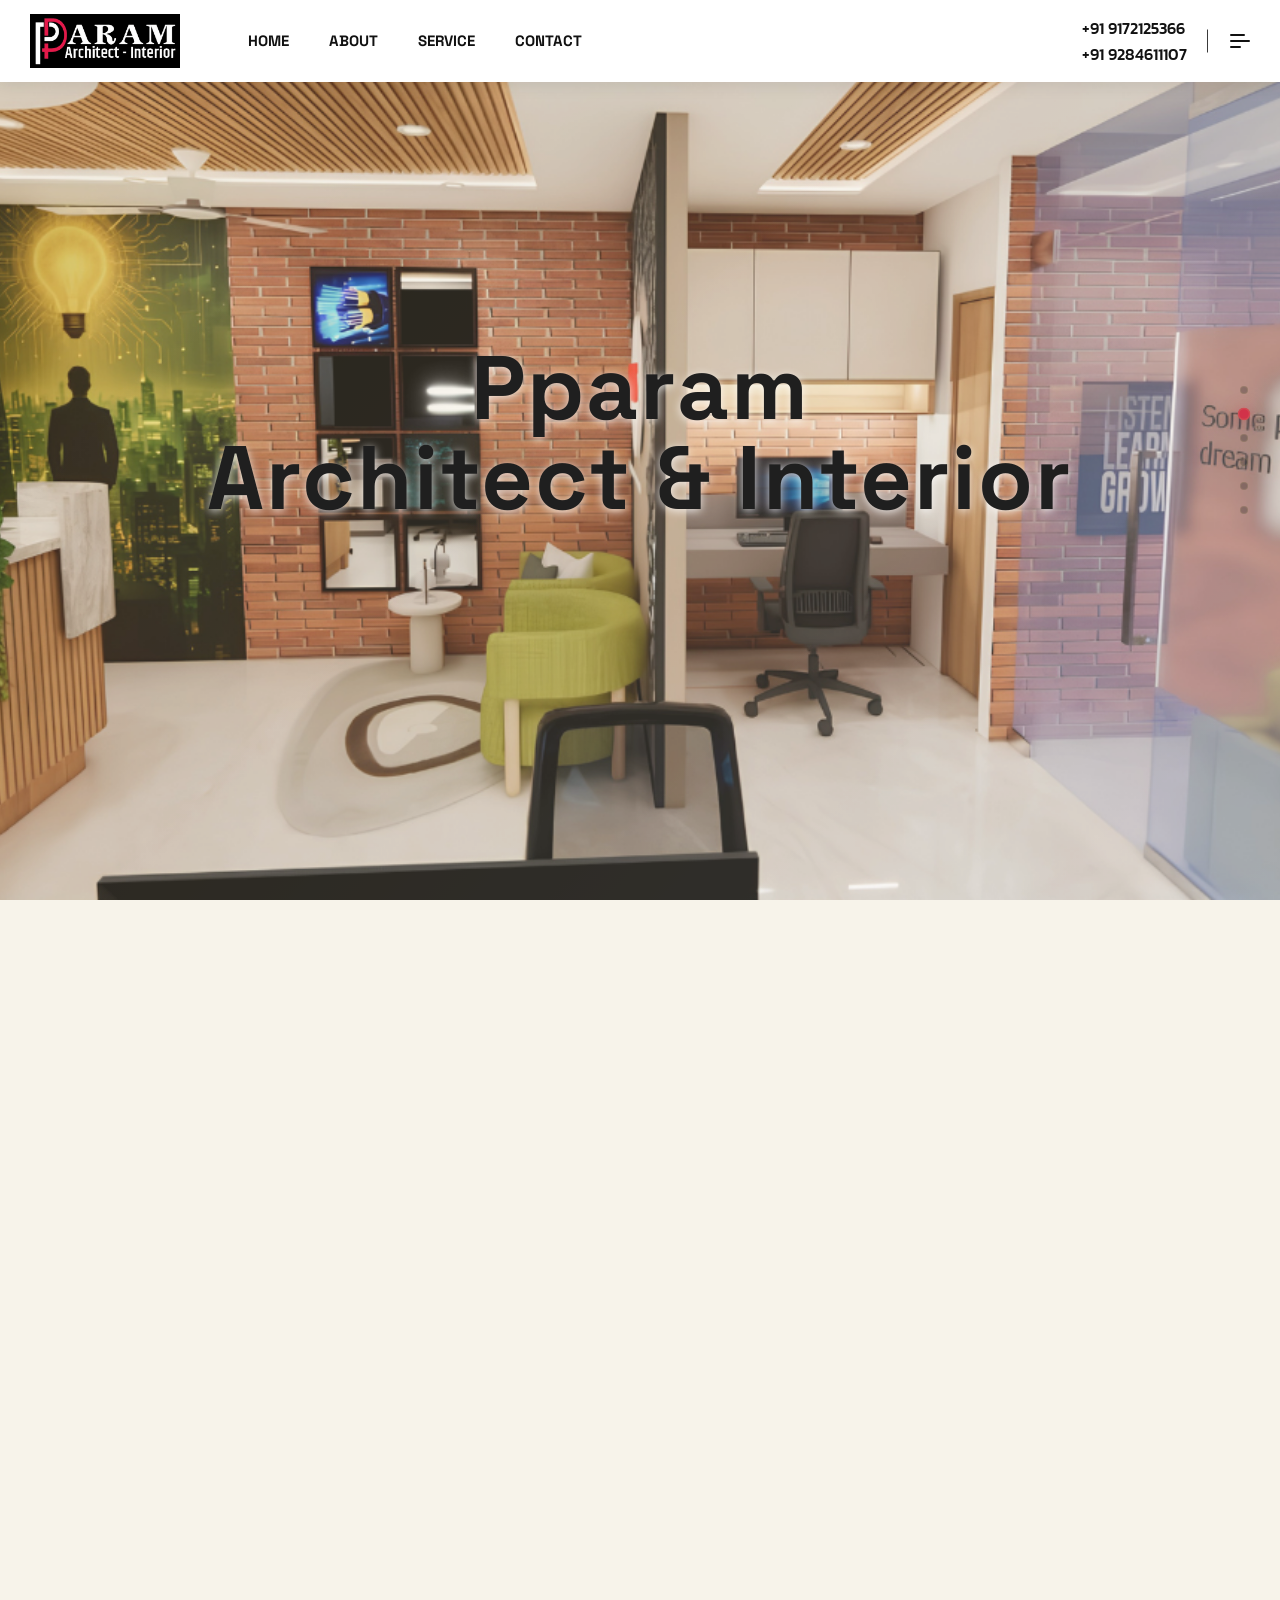
==== index.html @ 194e768c "first commit" ====
<!--  This site was created by Durgesh Sonar -->
<!doctype html>
<html class="no-js" lang="en">

<head>
  <meta charset="utf-8" />
  <meta http-equiv="x-ua-compatible" content="ie=edge" />
  <title>Pparam Architect & Interior — Crafted Spaces</title>
  <meta name="description"
    content="Pparam Architect & Interior offers expert architectural planning, interior design, Vastu consultancy, and Interior with over 10 years of experience across Maharashtra." />
  <meta name="viewport" content="width=device-width, initial-scale=1" />

  <!-- Place favicon.ico in the root directory -->
  <link rel="shortcut icon" type="image/x-icon" href="assets/logo-new.png" />
  <!-- CSS here -->
  <link rel="stylesheet" href="assets/vendor/bootstrap.css" />
  <link rel="stylesheet" href="assets/vendor/swiper-bundle.css" />
  <link rel="stylesheet" href="assets/vendor/magnific-popup.css" />
  <link rel="stylesheet" href="assets/vendor/font-awesome.min.css" />
  <link rel="stylesheet" href="assets/vendor/atropos.min.css" />
  <link rel="stylesheet" href="assets/css/spacing.css" />
  <link rel="stylesheet" href="assets/css/main.css" />
  <meta name="google-site-verification" content="v9DpZSUL20ltafcJD5IRCapRxrMKH3xXDCQZVRx_TnU" />
  <!-- Google tag (gtag.js) -->
  <script async src="https://www.googletagmanager.com/gtag/js?id=G-WFVK2ETM2N"></script>
  <script>
    window.dataLayer = window.dataLayer || [];
    function gtag() { dataLayer.push(arguments); }
    gtag('js', new Date());

    gtag('config', 'G-WFVK2ETM2N');
  </script>
  <style>
    .al-blog-active-archi .al-blog-archi-thumb {
      height: 450px;
      overflow: hidden;
    }

    .al-blog-active-archi .al-blog-archi-thumb img {
      width: 100%;
      height: 100%;
      object-fit: cover;
      transition: transform 0.5s ease;
    }

    .al-blog-active-archi .swiper-slide:hover .al-blog-archi-thumb img {
      transform: scale(1.1);
    }

    @media (max-width: 768px) {
      .al-blog-active-archi .al-blog-archi-thumb {
        height: 350px;
      }
    }
  </style>
</head>

<body class="tp-magic-cursor loaded" data-bg-color="#fff7ef">
  <!--[if lte IE 9]>
      <p class="browserupgrade">
        You are using an <strong>outdated</strong> browser. Please
        <a href="https://browsehappy.com/">upgrade your browser</a> to improve
        your experience and security.
      </p>
    <![endif]-->

  <!-- Begin magic cursor -->
  <div id="magic-cursor" class="cursor-black-bg">
    <div id="ball"></div>
  </div>
  <!-- End magic cursor -->

  <!-- backtotop area start -->
  <div class="scrollToTop">
    <div class="arrowUp">
      <i class="fa-solid fa-arrow-up"></i>
    </div>
    <div class="water">
      <svg viewBox="0 0 560 20" class="water_wave water_wave_back">
        <use xlink:href="#wave"></use>
      </svg>
      <svg viewBox="0 0 560 20" class="water_wave water_wave_front">
        <use xlink:href="#wave"></use>
      </svg>
      <svg version="1.1" xmlns="http://www.w3.org/2000/svg" xmlns:xlink="http://www.w3.org/1999/xlink"
        viewBox="0 0 560 20" style="display: none">
        <symbol id="wave">
          <path
            d="M420,20c21.5-0.4,38.8-2.5,51.1-4.5c13.4-2.2,26.5-5.2,27.3-5.4C514,6.5,518,4.7,528.5,2.7c7.1-1.3,17.9-2.8,31.5-2.7c0,0,0,0,0,0v20H420z"
            fill="#"></path>
          <path
            d="M420,20c-21.5-0.4-38.8-2.5-51.1-4.5c-13.4-2.2-26.5-5.2-27.3-5.4C326,6.5,322,4.7,311.5,2.7C304.3,1.4,293.6-0.1,280,0c0,0,0,0,0,0v20H420z"
            fill="#"></path>
          <path
            d="M140,20c21.5-0.4,38.8-2.5,51.1-4.5c13.4-2.2,26.5-5.2,27.3-5.4C234,6.5,238,4.7,248.5,2.7c7.1-1.3,17.9-2.8,31.5-2.7c0,0,0,0,0,0v20H140z"
            fill="#"></path>
          <path
            d="M140,20c-21.5-0.4-38.8-2.5-51.1-4.5c-13.4-2.2-26.5-5.2-27.3-5.4C46,6.5,42,4.7,31.5,2.7C24.3,1.4,13.6-0.1,0,0c0,0,0,0,0,0l0,20H140z"
            fill="#"></path>
        </symbol>
      </svg>
    </div>
  </div>
  <!-- backtotop area end -->

  <!-- tp-offcanvus-area-start -->
  <div class="tp-offcanvas-area">
    <div class="tp-offcanvas">
      <div class="tp-offcanvas-top d-flex align-items-center justify-content-between">
        <div class="tp-offcanvas-logo">
          <a href="index.html">
            <img data-width="150" src="assets/pparam-logo-new.png" alt="logo" />
          </a>
        </div>
        <div class="tp-offcanvas-close-btn">
          <button class="close-btn">
            <svg width="37" height="38" viewBox="0 0 37 38" fill="none" xmlns="http://www.w3.org/2000/svg">
              <path d="M9.19141 9.80762L27.5762 28.1924" stroke="currentColor" stroke-width="1.5" stroke-linecap="round"
                stroke-linejoin="round" />
              <path d="M9.19141 28.1924L27.5762 9.80761" stroke="currentColor" stroke-width="1.5" stroke-linecap="round"
                stroke-linejoin="round" />
            </svg>
          </button>
        </div>
      </div>
      <div class="tp-offcanvas-content d-none d-xl-block">
        <h3 class="tp-offcanvas-title">Pparam</h3>
        <p>
          Crafting sustainable and aesthetic spaces that inspire better living
          across Maharashtra.
        </p>
      </div>
      <div class="tp-offcanvas-menu d-xl-none">
        <nav></nav>
      </div>

      <div class="tp-offcanvas-contact">
        <h3 class="tp-offcanvas-title sm">Information</h3>
        <ul>
          <li><a href="tel:+919172125366">+91 9172125366</a></li>
          <li><a href="tel:+919284611107">+91 9284611107</a></li>
          <li>
            <a href="mailto:Pparamdesignstudio@gmail.com">Pparamdesignstudio@gmail.com</a>
          </li>
          <li>
            <a href="https://maps.google.com/?q=Office+12,+Vision+Aristo+Kivale,+Pune+412101" target="_blank">Office 12,
              Vision Aristo Kivale, Pune 412101</a>
          </li>
        </ul>
      </div>
      <div class="tp-offcanvas-social">
        <h3 class="tp-offcanvas-title sm">Follow Us</h3>
        <ul>
          <li>
            <a href="https://www.instagram.com/pallavi.chaturbhuj.patil" target="_blank">
              <svg width="16" height="16" viewBox="0 0 16 16" fill="none" xmlns="http://www.w3.org/2000/svg">
                <path
                  d="M11.25 1.5H4.75C2.95507 1.5 1.5 2.95507 1.5 4.75V11.25C1.5 13.0449 2.95507 14.5 4.75 14.5H11.25C13.0449 14.5 14.5 13.0449 14.5 11.25V4.75C14.5 2.95507 13.0449 1.5 11.25 1.5Z"
                  stroke="currentColor" stroke-width="1.5" stroke-linecap="round" stroke-linejoin="round" />
                <path
                  d="M10.6016 7.5907C10.6818 8.13166 10.5894 8.68414 10.3375 9.16955C10.0856 9.65497 9.68711 10.0486 9.19862 10.2945C8.71014 10.5404 8.15656 10.6259 7.61663 10.5391C7.0767 10.4522 6.57791 10.1972 6.19121 9.81055C5.80451 9.42385 5.54959 8.92506 5.46271 8.38513C5.37583 7.8452 5.46141 7.29163 5.70728 6.80314C5.95315 6.31465 6.34679 5.91613 6.83221 5.66425C7.31763 5.41238 7.87011 5.31998 8.41107 5.4002C8.96287 5.48202 9.47372 5.73915 9.86817 6.1336C10.2626 6.52804 10.5197 7.0389 10.6016 7.5907Z"
                  stroke="currentColor" stroke-width="1.5" stroke-linecap="round" stroke-linejoin="round" />
                <path d="M11.5742 4.42578H11.5842" stroke="currentColor" stroke-width="1.5" stroke-linecap="round"
                  stroke-linejoin="round" />
              </svg>
            </a>
          </li>

          <li>
            <a href="#">
              <svg width="18" height="14" viewBox="0 0 18 14" fill="none" xmlns="http://www.w3.org/2000/svg">
                <path
                  d="M12.75 13H5.25C3 13 1.5 11.5 1.5 9.25V4.75C1.5 2.5 3 1 5.25 1H12.75C15 1 16.5 2.5 16.5 4.75V9.25C16.5 11.5 15 13 12.75 13Z"
                  stroke="currentColor" stroke-width="1.5" stroke-miterlimit="10" stroke-linecap="round"
                  stroke-linejoin="round" />
                <path
                  d="M8.70676 5.14837L10.8006 6.40465C11.5543 6.90716 11.5543 7.66093 10.8006 8.16344L8.70676 9.41972C7.86923 9.92224 7.19922 9.50348 7.19922 8.5822V6.06964C7.19922 4.98086 7.86923 4.64585 8.70676 5.14837Z"
                  fill="currentColor" />
              </svg>
            </a>
          </li>
        </ul>
      </div>
    </div>
  </div>

  <!-- tp-offcanvus-area-end -->

  <header id="global-header">
    <!-- Global Header will be loaded here -->
    <script src="assets/js/header-loader.js"></script>
  </header>

  <div id="smooth-wrapper">
    <div id="smooth-content">
      <main>
        <!-- Hero Slideshow CSS (must be before the hero div) -->
        <!-- Hero Cinematic Multi-Directional Carousel CSS -->
        <style>
          /* ═══════════════════════════════════════
                    PPARAM CINEMATIC DIRECTIONAL CAROUSEL
                    ═══════════════════════════════════════ */
          #pparam-hero {
            position: relative;
            width: 100%;
            height: 100vh;
            overflow: hidden;
            background: linear-gradient(135deg,
                var(--color-bg-beige) 0%,
                var(--color-bg-light) 100%);
            z-index: 10;
            perspective: 1200px;
            /* Enable 3D depth */
          }

          .h-panels-container {
            position: absolute;
            top: 0;
            left: 0;
            width: 100%;
            height: 100%;
            z-index: 1;
            opacity: 0.8;
            /* Subtle transparency to show gradient base */
          }

          .h-panel {
            position: absolute;
            top: 0;
            left: 0;
            width: 100%;
            height: 100%;
            background-size: cover;
            background-position: center;
            background-repeat: no-repeat;
            will-change: transform, opacity, filter;
          }

          /* Stacking and initial states - handled by JS for maximum control */
          #pparam-hero-content {
            position: relative;
            z-index: 20;
            /* Over everything */
            width: 100%;
            height: 100vh;
            display: flex;
            align-items: center;
            justify-content: center;
            text-align: center;
            padding: 0 20px;
            pointer-events: none;
            mix-blend-mode: normal;
          }

          #pparam-hero-content * {
            pointer-events: auto;
          }

          /* Minimal Visual Indicator (Dots) */
          .h-nav-dots {
            position: absolute;
            right: 32px;
            top: 50%;
            transform: translateY(-50%);
            display: flex;
            flex-direction: column;
            gap: 16px;
            z-index: 30;
          }

          .h-dot {
            width: 8px;
            height: 8px;
            border-radius: 50%;
            background: rgba(31, 31, 31, 0.3);
            border: 1px solid rgba(200, 175, 121, 0.2);
            transition: all 0.4s cubic-bezier(0.2, 0.9, 0.4, 1.1);
            cursor: pointer;
          }

          .h-dot.active {
            background: var(--color-primary);
            transform: scale(1.6);
            box-shadow: 0 0 10px rgba(210, 50, 73, 0.4);
          }

          #pparam-hero .al-hero-archi-title,
          #pparam-hero .al-hero-archi-title span {
            color: var(--color-text-dark) !important;
            text-shadow: 0 2px 10px rgba(255, 255, 255, 0.8);
          }

          #pparam-hero .al-hero-archi-link {
            color: var(--color-white) !important;
            border-color: var(--color-primary) !important;
            background: var(--color-primary);
            padding: 15px 40px;
            text-transform: uppercase;
            letter-spacing: 2px;
            font-weight: 600;
            transition: all 0.3s ease;
          }

          #pparam-hero .al-hero-archi-link:hover {
            background: var(--color-primary-dark);
            border-color: var(--color-primary-dark) !important;
          }

          @media (max-width: 768px) {
            #pparam-hero {
              height: 90vh;
            }

            #pparam-hero-content {
              height: 90vh;
            }

            .h-nav-dots {
              right: 16px;
            }
          }
        </style>

        <!-- Hero Section HTML -->
        <section id="pparam-hero">
          <div class="h-panels-container" id="hero-panels-wrap">
            <div class="h-panel" style="
                  background-image: url(&quot;assets/pparam-commercial.png&quot;);
                "></div>
            <div class="h-panel" style="
                  background-image: url(&quot;assets/pparam-commercial-one.png&quot;);
                "></div>
            <div class="h-panel" style="
                  background-image: url(&quot;assets/pparam-recedential.png&quot;);
                "></div>
            <div class="h-panel" style="
                  background-image: url(&quot;assets/kitchen-hall.png&quot;);
                "></div>
            <div class="h-panel" style="
                  background-image: url(&quot;assets/bed-balcony.png&quot;);
                "></div>
            <div class="h-panel" style="background-image: url(&quot;assets/god.jpeg&quot;)"></div>
          </div>

          <!-- Progress Dots -->
          <div class="h-nav-dots">
            <div class="h-dot active"></div>
            <div class="h-dot"></div>
            <div class="h-dot"></div>
            <div class="h-dot"></div>
            <div class="h-dot"></div>
            <div class="h-dot"></div>
          </div>

          <div id="pparam-hero-content">
            <div class="al-hero-archi-title-wrapper">
              <h2 class="al-hero-archi-title mb-35 tp_fade_anim" style="color: #fff">
                <span style="display: block; width: 100%">Pparam </span>
                <span style="display: block; width: 100%">Architect & Interior</span>
              </h2>
            </div>
          </div>
        </section>

        <!-- GSAP Multi-Directional Logic -->
        <script>
          (function () {
            document.addEventListener("DOMContentLoaded", function () {
              if (
                typeof gsap === "undefined" ||
                typeof ScrollTrigger === "undefined"
              )
                return;

              gsap.registerPlugin(ScrollTrigger);

              const wrap = document.getElementById("hero-panels-wrap");
              const panels = gsap.utils.toArray("#hero-panels-wrap .h-panel");
              const dots = gsap.utils.toArray(".h-nav-dots .h-dot");
              const total = panels.length;
              const customEase = "cubic-bezier(0.2, 0.9, 0.4, 1.1)";

              // Initially stack all except the first one out of view/ready for entry
              panels.forEach((p, i) => {
                if (i > 0) gsap.set(p, { opacity: 0, zIndex: i + 1 });
              });

              const tl = gsap.timeline({
                scrollTrigger: {
                  trigger: "#pparam-hero",
                  start: "top top",
                  end: "+=" + total * 100 + "%",
                  pin: true,
                  scrub: 0.8,
                  snap: 1 / (total - 1),
                  onUpdate: (self) => {
                    const progress = self.progress * (total - 1);
                    const activeIndex = Math.round(progress);
                    dots.forEach((dot, idx) => {
                      dot.classList.toggle("active", idx === activeIndex);
                    });
                  },
                },
              });

              // Directional Logic
              // Slide 2: From TOP
              tl.fromTo(
                panels[1],
                { yPercent: -100, rotateX: 15, opacity: 0 },
                { yPercent: 0, rotateX: 0, opacity: 1, ease: customEase },
              ).to(
                panels[0],
                {
                  scale: 0.9,
                  filter: "blur(10px)",
                  opacity: 0.5,
                  ease: "none",
                },
                "<",
              );

              // Slide 3: From RIGHT
              tl.fromTo(
                panels[2],
                { xPercent: 100, rotateY: 15, opacity: 0 },
                { xPercent: 0, rotateY: 0, opacity: 1, ease: customEase },
              ).to(
                panels[1],
                {
                  scale: 0.93,
                  filter: "blur(5px)",
                  opacity: 0.3,
                  ease: "none",
                },
                "<",
              );

              // Slide 4: From LEFT
              tl.fromTo(
                panels[3],
                { xPercent: -100, rotateY: -15, opacity: 0 },
                { xPercent: 0, rotateY: 0, opacity: 1, ease: customEase },
              ).to(
                panels[2],
                { scale: 0.95, yPercent: 5, opacity: 0, ease: "none" },
                "<",
              );

              // Slide 5: From BOTTOM
              tl.fromTo(
                panels[4],
                { yPercent: 100, skewY: 5, opacity: 0 },
                { yPercent: 0, skewY: 0, opacity: 1, ease: customEase },
              ).to(
                panels[3],
                {
                  scale: 0.8,
                  filter: "brightness(0.3)",
                  opacity: 0,
                  ease: "none",
                },
                "<",
              );

              // Slide 6: From TOP-RIGHT (Diagonal)
              tl.fromTo(
                panels[5],
                { xPercent: 100, yPercent: -100, rotate: 5, opacity: 0 },
                {
                  xPercent: 0,
                  yPercent: 0,
                  rotate: 0,
                  opacity: 1,
                  ease: customEase,
                },
              ).to(
                panels[4],
                { xPercent: -20, opacity: 0, ease: "none" },
                "<",
              );
            });
          })();
        </script>
        <!-- tal-about-archi-area-start -->

        <div class="al-about-archi-area p-relative z-index-1 pt-150 pb-150">
          <img class="al-about-archi-shape d-none d-xl-block" src="assets/images/update/about/archi/bg.png" alt="about"
            loading="lazy" />
          <div class="container">
            <div class="row">
              <div class="col-xxl-6 col-xl-8 col-lg-10 col-12">
                <div class="al-section-archi-title-wrapper mb-50">
                  <h2 class="al-section-archi-title mb-20 text-uppercase tp_fade_anim" style="text-align: left"
                    data-delay=".3">
                    <span style="margin-left: 0">We</span> Are
                  </h2>
                  <div class="row">
                    <div class="col-md-3 col-12">
                      <span class="al-section-archi-subtitle tp_fade_anim" data-delay=".4">01 - About us</span>
                    </div>
                    <div class="col-md-9 col-12">
                      <div class="al-section-archi-content tp_fade_anim" data-delay=".5">
                        <p class="">
                          "Pparam Architects & Interior" since working from
                          last 10 years,<b style="color: red">
                            on Council of Architecture Reg.No. CA/2010/49783
                            reg. No in all over Maharashtra.</b>
                          Company officeproject operating from Aurangabad.
                          Successfully Completed Residential, Commercial,
                          Industrial more than 200 Civil and Interior
                          projects.
                        </p>
                      </div>
                    </div>
                  </div>
                </div>
              </div>
            </div>
          </div>
          <div class="container container-1750">
            <div class="row gx-50">
              <div class="col-lg-7 custom-column-1">
                <div class="row gx-50">
                  <div class="col-lg-6 col-md-6">
                    <div class="al-about-archi-thumb height-1 fix mb-80">
                      <img data-speed=".8" class="img-cover w-100" src="assets/our-office-one.jpeg" alt="about"
                        loading="lazy" />
                    </div>
                  </div>
                  <div class="col-lg-6 col-md-6 mb-80">
                    <div class="al-about-archi-thumb height-1 fix">
                      <img data-speed=".8" class="img-cover w-100" src="assets/award-owner-image.jpeg" alt="about"
                        loading="lazy" />
                    </div>
                  </div>
                  <div class="col-lg-12">
                    <div class="al-about-archi-content-wrapper ml-200 mr-100 tp_fade_anim" data-delay=".4">
                      <p class="al-about-archi-para mb-35">
                        <b style="color: red">"Pparam Architect & Interior"</b>
                        offers both Interior and architectural services,
                        consulting for unique and standard architectural and
                        interior projects, With the assistance of our
                        principal architect, our company has experienced
                        several strategies and solutions, including in program
                        organization and planning, building evaluation, site
                        surveying, material serving, program analysis, design
                        development, schematic design, drawing and
                        specification production, details RCC civil drawings,
                        3D Views as well as contract documents development
                        before project handling.
                      </p>
                      <a class="al-about-archi-link tp-left-right" href="about.html">Learn more
                        <span class="tp-arrow-angle">
                          <svg class="tp-arrow-svg-top-right" xmlns="http://www.w3.org/2000/svg" width="10" height="10"
                            viewBox="0 0 10.00 10.00">
                            <path d="M1.018 10.009 0 8.991l7.569-7.582H1.723L1.737 0h8.26v8.274H8.574l.013-5.847Z" />
                            <path d="M1.018 10.009 0 8.991l7.569-7.582H1.723L1.737 0h8.26v8.274H8.574l.013-5.847Z" />
                          </svg>
                        </span>
                      </a>
                    </div>
                  </div>
                </div>
              </div>
              <div class="col-lg-5 custom-column-2">
                <div class="al-about-archi-thumb height-2 fix">
                  <video data-speed=".8" class="img-cover w-100 h-100" style="object-fit: cover" autoplay loop muted
                    playsinline preload="none">
                    <source src="assets/video-pparam.mp4" type="video/mp4" />
                    Your browser does not support the video tag.
                  </video>
                </div>
              </div>
            </div>
          </div>
        </div>
        <!-- al-about-archi-area-end -->

        <!-- al-service-archi-area-start -->
        <div class="al-service-archi-area pb-120 pt-120">
          <div class="container">
            <div class="row">
              <div class="col-12">
                <div class="al-section-archi-title-wrapper mb-50" style="text-align: left">
                  <h2 class="al-section-archi-title mb-20" style="opacity: 1; visibility: visible">
                    <span> Our</span><br />
                    Services
                  </h2>
                </div>
              </div>
            </div>
          </div>

          <div class="container container-1750">
            <div class="row" style="opacity: 1; visibility: visible">
              <div class="col-lg-3 col-md-6 col-sm-6 mb-30" style="opacity: 1; visibility: visible">
                <div class="al-service-archi-wrapper" style="opacity: 1; visibility: visible">
                  <div class="al-service-archi-icon mb-40">
                    <i class="fa-solid fa-ruler-combined" style="font-size: 50px"></i>
                  </div>
                  <div class="al-service-archi-content">
                    <h3 class="al-service-archi-title">
                      <a href="service.html">Architectural<br />
                        Planning</a>
                    </h3>
                    <p class="mb-35">
                      Comprehensive planning and structural design tailored to
                      your specific project needs.
                    </p>
                    <a class="al-service-archi-link" href="service.html"><span><i class="fa-solid fa-arrow-right-long"
                          style="font-size: 24px"></i></span>
                    </a>
                  </div>
                </div>
              </div>

              <div class="col-lg-3 col-md-6 col-sm-6 mb-30" style="opacity: 1; visibility: visible">
                <div class="al-service-archi-wrapper" style="opacity: 1; visibility: visible">
                  <div class="al-service-archi-icon mb-40">
                    <i class="fa-solid fa-couch" style="font-size: 50px"></i>
                  </div>
                  <div class="al-service-archi-content">
                    <h3 class="al-service-archi-title">
                      <a href="service.html">Interior<br />
                        Design</a>
                    </h3>
                    <p class="mb-35">
                      Aesthetic and functional interior transformations for
                      modern living and working spaces.
                    </p>
                    <a class="al-service-archi-link" href="service.html"><span><i class="fa-solid fa-arrow-right-long"
                          style="font-size: 24px"></i></span>
                    </a>
                  </div>
                </div>
              </div>

              <div class="col-lg-3 col-md-6 col-sm-6 mb-30" style="opacity: 1; visibility: visible">
                <div class="al-service-archi-wrapper" style="opacity: 1; visibility: visible">
                  <div class="al-service-archi-icon mb-40">
                    <i class="fa-solid fa-industry" style="font-size: 50px"></i>
                  </div>
                  <div class="al-service-archi-content">
                    <h3 class="al-service-archi-title">
                      <a href="service.html">Industrial<br />
                        Design</a>
                    </h3>
                    <p class="mb-35">
                      Technical precision in industrial architectural planning
                      and operational design.
                    </p>
                    <a class="al-service-archi-link" href="service.html"><span><i class="fa-solid fa-arrow-right-long"
                          style="font-size: 24px"></i></span>
                    </a>
                  </div>
                </div>
              </div>

              <div class="col-lg-3 col-md-6 col-sm-6 mb-30" style="opacity: 1; visibility: visible">
                <div class="al-service-archi-wrapper" style="opacity: 1; visibility: visible">
                  <div class="al-service-archi-icon mb-40">
                    <i class="fa-solid fa-compass" style="font-size: 50px"></i>
                  </div>
                  <div class="al-service-archi-content">
                    <h3 class="al-service-archi-title">
                      <a href="service.html">Vastu<br />
                        Consultancy</a>
                    </h3>
                    <p class="mb-35">
                      Harmonizing your environment with expert Vastu
                      consulting for balance and prosperity.
                    </p>
                    <a class="al-service-archi-link" href="service.html"><span><i class="fa-solid fa-arrow-right-long"
                          style="font-size: 24px"></i></span>
                    </a>
                  </div>
                </div>
              </div>

              <div class="col-lg-3 col-md-6 col-sm-6 mb-30" style="opacity: 1; visibility: visible">
                <div class="al-service-archi-wrapper" style="opacity: 1; visibility: visible">
                  <div class="al-service-archi-icon mb-40">
                    <i class="fa-solid fa-screwdriver-wrench" style="font-size: 50px"></i>
                  </div>
                  <div class="al-service-archi-content">
                    <h3 class="al-service-archi-title">
                      <a href="service.html">Renovations</a>
                    </h3>
                    <p class="mb-35">
                      Transforming old structures into modern, functional, and
                      beautifully renewed spaces.
                    </p>
                    <a class="al-service-archi-link" href="service.html"><span><i class="fa-solid fa-arrow-right-long"
                          style="font-size: 24px"></i></span>
                    </a>
                  </div>
                </div>
              </div>

              <div class="col-lg-3 col-md-6 col-sm-6 mb-30" style="opacity: 1; visibility: visible">
                <div class="al-service-archi-wrapper" style="opacity: 1; visibility: visible">
                  <div class="al-service-archi-icon mb-40">
                    <i class="fa-solid fa-bezier-curve" style="font-size: 50px"></i>
                  </div>
                  <div class="al-service-archi-content">
                    <h3 class="al-service-archi-title">
                      <a href="service.html">Graphics<br />
                        Design</a>
                    </h3>
                    <p class="mb-35">
                      Realistic 3D interior design graphics that help
                      visualize spaces with clarity, style, and precision
                      before execution.
                    </p>
                    <a class="al-service-archi-link" href="service.html"><span><i class="fa-solid fa-arrow-right-long"
                          style="font-size: 24px"></i></span>
                    </a>
                  </div>
                </div>
              </div>

              <div class="col-lg-3 col-md-6 col-sm-6 mb-30" style="opacity: 1; visibility: visible">
                <div class="al-service-archi-wrapper" style="opacity: 1; visibility: visible">
                  <div class="al-service-archi-icon mb-40">
                    <i class="fa-solid fa-helmet-safety" style="font-size: 50px"></i>
                  </div>
                  <div class="al-service-archi-content">
                    <h3 class="al-service-archi-title">
                      <a href="service.html">Construction<br />
                        Works</a>
                    </h3>
                    <p class="mb-35">
                      Professional construction solutions delivered with
                      precision, durability, and attention to every structural
                      detail.
                    </p>
                    <a class="al-service-archi-link" href="service.html"><span><i class="fa-solid fa-arrow-right-long"
                          style="font-size: 24px"></i></span>
                    </a>
                  </div>
                </div>
              </div>

              <div class="col-lg-3 col-md-6 col-sm-6 mb-30" style="opacity: 1; visibility: visible">
                <div class="al-service-archi-wrapper" style="opacity: 1; visibility: visible">
                  <div class="al-service-archi-icon mb-40">
                    <i class="fa-solid fa-map-location-dot" style="font-size: 50px"></i>
                  </div>
                  <div class="al-service-archi-content">
                    <h3 class="al-service-archi-title">
                      <a href="service.html">Land<br />
                        Developers</a>
                    </h3>
                    <p class="mb-35">
                      Smart land development services that turn open plots
                      into well-planned and valuable project spaces.
                    </p>
                    <a class="al-service-archi-link" href="service.html"><span><i class="fa-solid fa-arrow-right-long"
                          style="font-size: 24px"></i></span>
                    </a>
                  </div>
                </div>
              </div>
            </div>
          </div>
        </div>
        <!-- al-service-archi-area-end -->

        <!-- fun-facts-area-start -->
        <div class="al-fact-archi-area bg-position pt-150 pb-120" data-background="assets/images/update/fact/bg.jpg">
          <div class="container">
            <div class="row">
              <div class="col-lg-6 mb-30">
                <div class="al-section-archi-title-wrapper mb-60">
                  <h2 class="al-section-archi-title mb-20 tp_fade_anim" data-delay=".3">
                    <span class=""> Our</span> <br />
                    Achievement
                  </h2>
                  <span class="al-section-archi-subtitle tp_fade_anim" data-delay=".4">02 - Leadership &
                    Achievements</span>
                </div>
                <div class="al-fact-archi-thumb tp_fade_anim" data-delay=".5">
                  <img class="w-100" src="assets/about-images-owner.jpeg" alt="achievement" loading="lazy" />
                </div>
              </div>
              <div class="col-lg-6 mb-30">
                <div class="al-fact-archi-wrapper ml-90">
                  <div class="al-fact-archi-content">
                    <div class="tp_fade_anim" data-delay=".4">
                      <p class="al-about-archi-para mr-100 mb-75">
                        Operating from Pune, Pparam Architect & Interior has
                        earned a solid reputation for transparency and quality
                        in over 700+ Architect and interior projects across
                        Maharashtra.
                      </p>
                    </div>
                    <div class="al-fact-archi-wrap">
                      <div class="al-fact-archi-count mb-50">
                        <span class="al-fact-archi-icon mb-35 d-block">
                          <svg width="77" height="77" viewBox="0 0 77 77" fill="none"
                            xmlns="http://www.w3.org/2000/svg">
                            <path
                              d="M38.5 76.9999C38.3782 77.0001 38.2575 76.9762 38.1449 76.9295C38.0323 76.8829 37.93 76.8144 37.844 76.7281L0.271714 39.1559C0.0977381 38.9819 0 38.7459 0 38.4999C0 38.2538 0.0977381 38.0179 0.271714 37.8439L37.844 0.271637C38.018 0.0977071 38.2539 0 38.5 0C38.746 0 38.9819 0.0977071 39.1559 0.271637L76.7282 37.8439C76.9022 38.0179 76.9999 38.2538 76.9999 38.4999C76.9999 38.7459 76.9022 38.9819 76.7282 39.1559L39.1559 76.7281C39.07 76.8145 38.9677 76.8829 38.8552 76.9296C38.7426 76.9762 38.6219 77.0001 38.5 76.9999ZM12.2592 48.5192L38.5 74.7603L40.1104 73.1499L13.8693 46.9089L12.2592 48.5192ZM15.1815 45.597L41.4223 71.838L43.0326 70.2277L16.7916 43.9866L15.1815 45.597ZM18.1038 42.6747L44.3446 68.9157L45.9549 67.3054L19.7139 41.0643L18.1038 42.6747ZM21.0261 39.7524L47.2669 65.9934L74.7603 38.5L48.5193 12.2589L21.0261 39.7524ZM8.91946 45.1795L10.9472 47.2073L12.5576 45.597L10.5298 43.5692L8.91946 45.1795ZM11.8417 42.2572L13.8695 44.285L15.4798 42.6747L13.4519 40.6469L11.8417 42.2572ZM5.5797 41.8397L7.6073 43.8675L9.21762 42.2572L7.18983 40.2294L5.5797 41.8397ZM14.764 39.3349L16.7916 41.3627L18.402 39.7524L16.3742 37.7246L14.764 39.3349ZM8.50199 38.9174L10.5298 40.9452L12.1401 39.3349L10.1121 37.3071L8.50199 38.9174ZM2.23994 38.5L4.26755 40.5278L5.87787 38.9174L3.85008 36.8896L2.23994 38.5ZM17.6863 36.4126L19.7141 38.4404L47.2073 10.947L45.1796 8.91919L17.6863 36.4126ZM11.4243 35.9952L13.4519 38.0229L15.0622 36.4126L13.0344 34.3848L11.4243 35.9952ZM5.16223 35.5777L7.19002 37.6055L8.80034 35.9952L6.77236 33.9674L5.16223 35.5777ZM14.3466 33.0729L16.3743 35.1007L43.8676 7.60723L41.8398 5.57944L14.3466 33.0729ZM8.08452 32.6554L10.1121 34.6832L11.7224 33.0729L9.69465 31.0451L8.08452 32.6554ZM11.0068 29.7331L13.0346 31.7609L40.5278 4.26747L38.5 2.23968L11.0068 29.7331Z"
                              fill="#1C1D21" />
                          </svg>
                        </span>
                        <h5 class="al-fact-archi-subtitle mb-10">
                          Residential Projects
                        </h5>
                        <h3 class="al-fact-archi-number">
                          <span data-purecounter-duration="1" data-purecounter-end="500" class="purecounter">0</span>+
                        </h3>
                      </div>
                      <div class="al-fact-archi-count mb-50">
                        <span class="al-fact-archi-icon mb-35 d-block">
                          <svg width="69" height="69" viewBox="0 0 69 69" fill="none"
                            xmlns="http://www.w3.org/2000/svg">
                            <path
                              d="M68.1501 68.981C68.042 68.9838 67.9344 68.965 67.8337 68.9258C67.733 68.8866 67.6411 68.8276 67.5634 68.7524L50.5875 52.5481L35.1139 68.7251C35.0345 68.808 34.9392 68.874 34.8337 68.9191C34.7282 68.9642 34.6146 68.9874 34.4998 68.9874C34.3851 68.9874 34.2715 68.9642 34.166 68.9191C34.0604 68.874 33.9651 68.808 33.8858 68.7251L18.4123 52.5481L1.43642 68.7524C1.31605 68.8673 1.16461 68.9443 1.00087 68.9739C0.837137 69.0035 0.668316 68.9844 0.515354 68.9189C0.362391 68.8534 0.232017 68.7445 0.140405 68.6056C0.0487918 68.4667 -2.86351e-05 68.3039 1.26005e-08 68.1375C1.26005e-08 68.1375 0.000510228 32.9248 0.00169988 32.9035C0.0156481 32.6899 0.109442 32.4894 0.264443 32.3418L33.9099 0.225562C34.2351 -0.0847678 34.7689 -0.0876573 35.0918 0.227261L68.7376 32.3437C68.8928 32.4922 68.986 32.694 68.9985 32.9085C68.9995 32.9248 69 68.0905 69 68.1377C68.9998 68.6323 68.5835 68.9715 68.1501 68.981ZM19.6415 51.3748L34.4998 66.9085L49.3581 51.3748L34.4998 37.1917L19.6415 51.3748ZM51.7622 51.3201L67.3003 66.152V35.0757L51.7622 51.3201ZM1.69934 35.0757V66.1518L17.2374 51.3201L1.69934 35.0757ZM35.3496 35.6535L50.5328 50.1466L66.948 32.9853L35.3496 2.82309V35.6535ZM2.05165 32.9853L18.4668 50.1466L33.6501 35.6535V2.82309L2.05165 32.9853Z"
                              fill="#1C1D21" />
                          </svg>
                        </span>
                        <h5 class="al-fact-archi-subtitle mb-10">
                          Industrial / Commercial Projects
                        </h5>
                        <h3 class="al-fact-archi-number">
                          <span data-purecounter-duration="1" data-purecounter-end="250" class="purecounter">0</span>+
                        </h3>
                      </div>
                      <div class="al-fact-archi-count">
                        <span class="al-fact-archi-icon mb-35 d-block">
                          <svg width="75" height="75" viewBox="0 0 75 75" fill="none"
                            xmlns="http://www.w3.org/2000/svg">
                            <path
                              d="M73.6458 74.5385C73.5278 74.5387 73.411 74.5156 73.3021 74.4704C73.1931 74.4252 73.0941 74.359 73.0109 74.2754L55.0567 56.3214L37.9108 73.4672C37.8274 73.5506 37.7284 73.6168 37.6195 73.662C37.5105 73.7071 37.3937 73.7304 37.2758 73.7304C37.1578 73.7304 37.0411 73.7071 36.9321 73.662C36.8232 73.6168 36.7242 73.5506 36.6408 73.4672L19.495 56.3214L1.54106 74.2754C1.45807 74.3606 1.35901 74.4284 1.24961 74.4749C1.14021 74.5215 1.02266 74.5458 0.903776 74.5466C0.784891 74.5473 0.667038 74.5245 0.557053 74.4793C0.447068 74.4342 0.347141 74.3677 0.263069 74.2836C0.178997 74.1996 0.112453 74.0996 0.0672974 73.9897C0.0221415 73.8797 -0.000727275 73.7618 1.7629e-05 73.6429C0.000762533 73.5241 0.0251059 73.4065 0.0716363 73.2971C0.118167 73.1877 0.185958 73.0886 0.271077 73.0056L18.2251 55.0515L1.0793 37.9055C0.910889 37.7371 0.816279 37.5087 0.816279 37.2705C0.816279 37.0324 0.910889 36.804 1.0793 36.6355L18.2251 19.4898L0.271077 1.53579C0.187088 1.45254 0.120372 1.35351 0.0747565 1.2444C0.0291413 1.13529 0.00552611 1.01825 0.00526715 0.899989C0.00500818 0.781728 0.0281103 0.664581 0.0732471 0.555273C0.118384 0.445964 0.184667 0.346648 0.26829 0.263025C0.351913 0.179402 0.451229 0.113119 0.560538 0.0679821C0.669846 0.0228453 0.786993 -0.000256809 0.905254 2.15322e-06C1.02351 0.000261116 1.14056 0.0238763 1.24967 0.0694915C1.35878 0.115107 1.4578 0.181823 1.54106 0.265812L19.495 18.2198L36.6408 1.07403C36.8092 0.905624 37.0376 0.811014 37.2758 0.811014C37.514 0.811014 37.7424 0.905624 37.9108 1.07403L55.0567 18.2198L73.0109 0.265812C73.18 0.100936 73.4073 0.00933247 73.6435 0.0108458C73.8797 0.0123592 74.1058 0.106867 74.2728 0.273897C74.4398 0.440927 74.5343 0.667029 74.5358 0.903223C74.5372 1.13942 74.4456 1.36669 74.2807 1.53579L56.3269 19.4898L73.4727 36.6355C73.6411 36.804 73.7357 37.0324 73.7357 37.2705C73.7357 37.5087 73.6411 37.7371 73.4727 37.9055L56.3269 55.0515L74.2809 73.0056C74.4066 73.1312 74.4923 73.2912 74.527 73.4654C74.5617 73.6397 74.544 73.8203 74.476 73.9845C74.408 74.1486 74.2928 74.2889 74.145 74.3875C73.9972 74.4862 73.8235 74.5387 73.6458 74.5385ZM20.7652 55.0515L37.2759 71.5623L53.7867 55.0515L37.2759 38.5406L20.7652 55.0515ZM38.546 37.2706L55.0567 53.7815L71.5676 37.2706L55.0567 20.7598L38.546 37.2706ZM2.98436 37.2706L19.495 53.7815L36.0059 37.2706L19.495 20.7598L2.98436 37.2706ZM20.7652 19.4898L37.2759 36.0006L53.7867 19.4898L37.2759 2.97892L20.7652 19.4898Z"
                              fill="#1C1D21" />
                          </svg>
                        </span>
                        <h5 class="al-fact-archi-subtitle mb-10">
                          Recognitions in Architecture & Design
                        </h5>
                        <h3 class="al-fact-archi-number">
                          <span data-purecounter-duration="1" data-purecounter-end="5" class="purecounter">0</span>+
                        </h3>
                      </div>
                    </div>
                  </div>
                </div>
              </div>
            </div>
          </div>
        </div>
        <!-- fun-facts-area-end -->

        <!-- al-project-archi-area-start -->
        <div class="al-project-archi-area pt-150 pb-100">
          <div class="container">
            <div class="row">
              <div class="col-12">
                <div class="al-section-archi-title-wrapper mb-50">
                  <h2 class="al-section-archi-title mb-20 tp_fade_anim" data-delay=".3">
                    <span style="color: black !important"> Our</span> Projects
                  </h2>
                  <div class="row">
                    <div class="col-md-4 col-12">
                      <span class="al-section-archi-subtitle tp_fade_anim" data-delay=".4">03 - Projects</span>
                    </div>
                    <div class="col-md-8 col-12">
                      <div class="al-section-archi-content tp_fade_anim" data-delay=".5">
                        <p>
                          Pparam Architect & Interior delivers complete
                          construction and interior solutions with paramount
                          quality maintained, catering to both public and
                          private sectors.
                        </p>
                      </div>
                    </div>
                  </div>
                </div>
              </div>
            </div>
          </div>
          <div class="container container-1750">
            <div class="row gx-30">
              <h2 style="margin-top: 20px">
                Architectural & Interior Projects
              </h2>

              <div class="col-xxl-4 col-xl-6 col-lg-6 mb-20 grid-item">
                <div class="al-project-archi-wrapper">
                  <div class="al-project-archi-thumb fix mb-40">
                    <img data-speed=".8" class="img-cover w-100" src="assets/manisha-residency.png" alt="project"
                      loading="lazy" />
                  </div>
                  <div class="al-project-archi-content">
                    <div class="al-project-archi-meta mb-15"></div>
                    <h3 class="al-project-archi-title-sm m-0">
                      <a href="index.html">Manisha Residency Joint Venture Design</a>
                    </h3>
                    <div class="al-project-archi-icon">
                      <a class="tp-left-right" href="index.html">

                      </a>
                    </div>
                    <span>Akurdi, Pune</span>
                  </div>
                </div>
              </div>

              <div class="col-xxl-8 col-xl-6 col-lg-6 mb-20 grid-item">
                <div class="al-project-archi-wrapper">
                  <div class="al-project-archi-thumb fix mb-40">
                    <img data-speed=".8" class="img-cover w-100" src="assets/gavane-heights.png" alt="project"
                      loading="lazy" />
                  </div>
                  <div class="al-project-archi-content">
                    <div class="al-project-archi-meta mb-15"></div>
                    <h3 class="al-project-archi-title-sm m-0">
                      <a href="index.html">Gavane Heights</a>
                    </h3>
                    <div class="al-project-archi-icon">
                      <a class="tp-left-right" href="index.html">

                      </a>
                    </div>
                    <span>Osmanpura, A’bad</span>
                  </div>
                </div>
              </div>

              <div class="col-xxl-8 col-xl-6 col-lg-6 mb-20 grid-item">
                <div class="al-project-archi-wrapper">
                  <div class="al-project-archi-thumb fix mb-40">
                    <img data-speed=".8" class="img-cover w-100" src="assets/Renovation Residential.png" alt="project"
                      loading="lazy" />
                  </div>
                  <div class="al-project-archi-content">
                    <div class="al-project-archi-meta mb-15">
                      <h5>- 2022</h5>
                    </div>
                    <h3 class="al-project-archi-title-sm m-0">
                      <a href="index.html">Renovation Residential + Commercial</a>
                    </h3>
                    <div class="al-project-archi-icon">
                      <a class="tp-left-right" href="index.html">

                      </a>
                    </div>
                    <span>Dehu Gaon, Pune</span>
                  </div>
                </div>
              </div>

              <div class="col-xxl-4 col-xl-6 col-lg-6 mb-20 grid-item">
                <div class="al-project-archi-wrapper">
                  <div class="al-project-archi-thumb fix mb-40">
                    <img data-speed=".8" class="img-cover w-100" src="assets/Residential Bungalow.png" alt="project"
                      loading="lazy" />
                  </div>
                  <div class="al-project-archi-content">
                    <div class="al-project-archi-meta mb-15"></div>
                    <h3 class="al-project-archi-title-sm m-0">
                      <a href="index.html">Residential Bungalow</a>
                    </h3>
                    <div class="al-project-archi-icon">
                      <a class="tp-left-right" href="index.html">

                      </a>
                    </div>
                    <span>Nigdi, Pune</span>
                  </div>
                </div>
              </div>

              <h2 style="margin-top: 20px">Interior Projects</h2>

              <div class="col-xxl-4 col-xl-6 col-lg-6 mb-20 grid-item">
                <div class="al-project-archi-wrapper">
                  <div class="al-project-archi-thumb fix mb-40">
                    <img data-speed=".8" class="img-cover w-100" src="assets/main-office.jpeg" alt="project"
                      loading="lazy" />
                  </div>
                  <div class="al-project-archi-content">
                    <div class="al-project-archi-meta mb-15"></div>
                    <h3 class="al-project-archi-title-sm m-0">
                      <a href="index.html">Office Interior</a>
                    </h3>
                    <div class="al-project-archi-icon">
                      <a class="tp-left-right" href="index.html">

                      </a>
                    </div>
                    <span>Akurdi, Pune</span>
                  </div>
                </div>
              </div>

              <div class="col-xxl-8 col-xl-6 col-lg-6 mb-20 grid-item">
                <div class="al-project-archi-wrapper">
                  <div class="al-project-archi-thumb fix mb-40">
                    <img data-speed=".8" class="img-cover w-100" src="assets/office-decor-par-on-view.png" alt="project"
                      loading="lazy" />
                  </div>
                  <div class="al-project-archi-content">
                    <div class="al-project-archi-meta mb-15"></div>
                    <h3 class="al-project-archi-title-sm m-0">
                      <a href="index.html">Office Decor Partition View</a>
                    </h3>
                    <div class="al-project-archi-icon">
                      <a class="tp-left-right" href="index.html">

                      </a>
                    </div>
                    <span>Pune</span>
                  </div>
                </div>
              </div>

              <!-- 2 -->
              <div class="col-xxl-4 col-xl-6 col-lg-6 mb-20 grid-item">
                <div class="al-project-archi-wrapper">
                  <div class="al-project-archi-thumb fix mb-40">
                    <img data-speed=".8" class="img-cover w-100" src="assets/bed.jpeg" alt="project" loading="lazy" />
                  </div>
                  <div class="al-project-archi-content">
                    <div class="al-project-archi-meta mb-15"></div>
                    <h3 class="al-project-archi-title-sm m-0">
                      <a href="index.html">Interior Design</a>
                    </h3>
                    <div class="al-project-archi-icon">
                      <a class="tp-left-right" href="index.html">

                      </a>
                    </div>
                    <span>Upper 4 Floors, Offices & Conference</span>
                  </div>
                </div>
              </div>

              <div class="col-xxl-8 col-xl-6 col-lg-6 mb-20 grid-item">
                <div class="al-project-archi-wrapper">
                  <div class="al-project-archi-thumb fix mb-40">
                    <img data-speed=".8" class="img-cover w-100" src="assets/hall-1.jpeg" alt="project"
                      loading="lazy" />
                  </div>
                  <div class="al-project-archi-content">
                    <div class="al-project-archi-meta mb-15"></div>
                    <h3 class="al-project-archi-title-sm m-0">
                      <a href="index.html">Office Decor Partition View</a>
                    </h3>
                    <div class="al-project-archi-icon">
                      <a class="tp-left-right" href="index.html">

                      </a>
                    </div>
                    <span>Pune</span>
                  </div>
                </div>
              </div>

              <!-- 2 end -->

              <div class="col-xxl-8 col-xl-6 col-lg-6 mb-20 grid-item">
                <div class="al-project-archi-wrapper">
                  <div class="al-project-archi-thumb fix mb-40">
                    <img data-speed=".8" class="img-cover w-100" src="assets/interior-design-1.jpeg" alt="project"
                      loading="lazy" />
                  </div>
                  <div class="al-project-archi-content">
                    <div class="al-project-archi-meta mb-15"></div>
                    <h3 class="al-project-archi-title-sm m-0">
                      <a href="index.html">Entrance Foyer</a>
                    </h3>
                    <div class="al-project-archi-icon">
                      <a class="tp-left-right" href="index.html">

                      </a>
                    </div>
                  </div>
                </div>
              </div>

              <div class="col-xxl-4 col-xl-6 col-lg-6 mb-20 grid-item">
                <div class="al-project-archi-wrapper">
                  <div class="al-project-archi-thumb fix mb-40">
                    <img data-speed=".8" class="img-cover w-100" src="assets/space-computers.png" alt="project"
                      loading="lazy" />
                  </div>
                  <div class="al-project-archi-content">
                    <div class="al-project-archi-meta mb-15"></div>
                    <h3 class="al-project-archi-title-sm m-0">
                      <a href="index.html">Space Computers</a>
                    </h3>
                    <div class="al-project-archi-icon">
                      <a class="tp-left-right" href="index.html">

                      </a>
                    </div>
                  </div>
                </div>
              </div>
            </div>
          </div>
        </div>
        <!-- al-project-archi-area-end -->

        <!-- al-choose-archi-area-start -->
        <div class="al-choose-archi-area z-index-1 p-relative pt-150 pb-100" data-bg-color="#1c1d21">
          <img class="al-choose-archi-shape d-none d-xxl-block p-absolute" src="assets/images/update/faq/vector.png"
            alt="shape" loading="lazy" />
          <div class="container">
            <div class="row align-items-center mb-35">
              <div class="col-lg-7 mb-30">
                <div class="al-section-archi-title-wrapper">
                  <h2 class="al-section-archi-title tp-text-common-white mb-20 tp_fade_anim" data-delay=".3">
                    <span style="color: red !important">Why </span>Us
                  </h2>
                  <span class="al-section-archi-subtitle tp-text-theme-secondary tp_fade_anim" data-delay=".4">04 - why
                    choose us</span>
                </div>
              </div>
              <div class="col-lg-5 mb-30">
                <div class="al-section-archi-content mr-85 tp_fade_anim" data-delay=".5">
                  <p class="tp-text-common-white-2">
                    The company has built a trusted reputation in the market
                    through transparency, ethical business practices, and a
                    strong commitment to quality in every project undertaken.
                    By integrating modern technology with honest execution, we
                    deliver complete construction and interior solutions that
                    reflect trust, precision, and long-term value.
                  </p>
                </div>
              </div>
            </div>
            <div class="row justify-content-center align-items-center">
              <div class="col-lg-7 pb-50">
                <div class="al-choose-archi-thumb fix">
                  <img data-speed=".8" class="img-cover w-100" src="assets/our-office-one.jpeg" alt="choose"
                    loading="lazy" />
                </div>
              </div>
              <div class="col-lg-5 pb-50">
                <div class="al-choose-archi-faq">
                  <div class="accordion pb-30" id="general_faqaccordion">
                    <div class="accordion-item al-choose-archi-faq-list tp_fade_anim" data-delay=".3">
                      <h2 class="accordion-header" id="order_one">
                        <button class="accordion-button al-choose-archi-faq-btn" type="button" data-bs-toggle="collapse"
                          data-bs-target="#order__collapse_one" aria-expanded="true"
                          aria-controls="order__collapse_one">
                          Innovative Design
                          <span class="accordion-btn"></span>
                        </button>
                      </h2>
                      <div id="order__collapse_one" class="accordion-collapse collapse show" aria-labelledby="order_one"
                        data-bs-parent="#general_faqaccordion">
                        <div class="accordion-body al-choose-archi-details-para p-relative">
                          <p>
                            At Pparam Architect & Interior, we respond to
                            specific user needs with an open-minded approach,
                            defining the perfect balance of aesthetic and
                            function.
                          </p>
                          <span class="p-absolute"><i class="flaticon-policy"></i></span>
                        </div>
                      </div>
                    </div>
                    <div class="accordion-item al-choose-archi-faq-list tp_fade_anim" data-delay=".3">
                      <h2 class="accordion-header" id="order_two">
                        <button class="accordion-button collapsed al-choose-archi-faq-btn" type="button"
                          data-bs-toggle="collapse" data-bs-target="#order__collapse_two" aria-expanded="false"
                          aria-controls="order__collapse_two">
                          Expert Architect
                          <span class="accordion-btn"></span>
                        </button>
                      </h2>
                      <div id="order__collapse_two" class="accordion-collapse collapse" aria-labelledby="order_two"
                        data-bs-parent="#general_faqaccordion">
                        <div class="accordion-body al-choose-archi-details-para p-relative">
                          <p>
                            With IIA registration and over 15 years of
                            experience, our technical expertise ensures your
                            project is handled with professional precision.
                          </p>
                          <span class="p-absolute"><i class="flaticon-policy"></i></span>
                        </div>
                      </div>
                    </div>
                    <div class="accordion-item al-choose-archi-faq-list tp_fade_anim" data-delay=".3">
                      <h2 class="accordion-header" id="order_three">
                        <button class="accordion-button collapsed al-choose-archi-faq-btn" type="button"
                          data-bs-toggle="collapse" data-bs-target="#order__collapse_three" aria-expanded="false"
                          aria-controls="order__collapse_three">
                          Affordable Price
                          <span class="accordion-btn"></span>
                        </button>
                      </h2>
                      <div id="order__collapse_three" class="accordion-collapse collapse" aria-labelledby="order_three"
                        data-bs-parent="#general_faqaccordion">
                        <div class="accordion-body al-choose-archi-details-para p-relative">
                          <p>
                            Meat It so fish a morning, may night for grass
                            shall moved give was under day divided darkness it
                            moving seasons all his air fowl created, have
                            under foreign deep.
                          </p>
                          <span class="p-absolute"><i class="flaticon-policy"></i></span>
                        </div>
                      </div>
                    </div>
                  </div>
                  <div class="al-choose-archi-expreance tp_fade_anim" data-delay=".3">
                    <h2 style="color: gainsboro !important">15</h2>
                    <h5 style="color: gainsboro !important">
                      Years<br />
                      Experience
                    </h5>
                  </div>
                </div>
              </div>
            </div>
          </div>
        </div>

        <!-- al-blog-archi-area-start -->
        <div class="al-blog-archi-area pt-150 pb-115">
          <div class="container">
            <div class="row align-items-center mb-35">
              <div class="col-lg-7 mb-30">
                <div class="al-section-archi-title-wrapper">
                  <h2 class="al-section-archi-title mb-20 tp_fade_anim" data-delay=".3">
                    <span class="">Our Creative </span><br />
                    Work
                  </h2>
                  <span class="al-section-archi-subtitle tp_fade_anim" data-delay=".4">05 - Recent Work</span>
                </div>
              </div>
              <div class="col-lg-5">
                <div class="al-section-archi-content mr-85 tp_fade_anim" data-delay=".6">
                  <p class="m-0">
                    From elegant interiors to thoughtfully crafted
                    architectural spaces, our recent projects reflect
                    creativity, precision, and functional design. We bring
                    ideas to life with a perfect balance of aesthetics,
                    comfort, and modern living.
                  </p>
                </div>
              </div>
            </div>
            <div class="swiper al-blog-active-archi">
              <div class="swiper-wrapper">
                <!-- Project Slides Generated from assets/demo-clients-images -->
                <div class="swiper-slide">
                  <div class="al-blog-archi-wrapper tp_fade_anim" data-delay=".3">
                    <div class="al-blog-archi-thumb fix mb-35 not-hide-cursor" data-cursor="VIEW<br>PROJECT">
                      <a class="cursor-hide" href="service.html"><img class="w-100"
                          src="assets/demo-clients-images/WhatsApp%20Image%202026-04-04%20at%205.24.38%20PM.jpeg"
                          alt="project" loading="lazy" /></a>
                    </div>
                    <div class="al-blog-archi-content">
                      <div class="al-blog-archi-tag mb-20">
                        <a href="#">
                          <span><i class="fa-solid fa-circle-dashed"></i></span>
                          <span>Project</span>
                        </a>
                      </div>
                    </div>
                  </div>
                </div>
                <div class="swiper-slide">
                  <div class="al-blog-archi-wrapper tp_fade_anim" data-delay=".4">
                    <div class="al-blog-archi-thumb fix mb-35 not-hide-cursor" data-cursor="VIEW<br>PROJECT">
                      <a class="cursor-hide" href="service.html"><img class="w-100"
                          src="assets/demo-clients-images/WhatsApp%20Image%202026-04-04%20at%205.24.39%20PM%20(1).jpeg"
                          alt="project" loading="lazy" /></a>
                    </div>
                    <div class="al-blog-archi-content">
                      <div class="al-blog-archi-tag mb-20">
                        <a href="#">
                          <span><i class="fa-solid fa-circle-dashed"></i></span>
                          <span>Project</span>
                        </a>
                      </div>
                    </div>
                  </div>
                </div>
                <div class="swiper-slide">
                  <div class="al-blog-archi-wrapper tp_fade_anim" data-delay=".5">
                    <div class="al-blog-archi-thumb fix mb-35 not-hide-cursor" data-cursor="VIEW<br>PROJECT">
                      <a class="cursor-hide" href="service.html"><img class="w-100"
                          src="assets/demo-clients-images/WhatsApp%20Image%202026-04-04%20at%205.24.39%20PM%20(2).jpeg"
                          alt="project" loading="lazy" /></a>
                    </div>
                    <div class="al-blog-archi-content">
                      <div class="al-blog-archi-tag mb-20">
                        <a href="#">
                          <span><i class="fa-solid fa-circle-dashed"></i></span>
                          <span>Project</span>
                        </a>
                      </div>
                    </div>
                  </div>
                </div>
                <div class="swiper-slide">
                  <div class="al-blog-archi-wrapper tp_fade_anim" data-delay=".3">
                    <div class="al-blog-archi-thumb fix mb-35 not-hide-cursor" data-cursor="VIEW<br>PROJECT">
                      <a class="cursor-hide" href="service.html"><img class="w-100"
                          src="assets/demo-clients-images/WhatsApp%20Image%202026-04-04%20at%205.24.39%20PM.jpeg"
                          alt="project" loading="lazy" /></a>
                    </div>
                    <div class="al-blog-archi-content">
                      <div class="al-blog-archi-tag mb-20">
                        <a href="#">
                          <span><i class="fa-solid fa-circle-dashed"></i></span>
                          <span>Project</span>
                        </a>
                      </div>
                    </div>
                  </div>
                </div>
                <div class="swiper-slide">
                  <div class="al-blog-archi-wrapper tp_fade_anim" data-delay=".4">
                    <div class="al-blog-archi-thumb fix mb-35 not-hide-cursor" data-cursor="VIEW<br>PROJECT">
                      <a class="cursor-hide" href="service.html"><img class="w-100"
                          src="assets/demo-clients-images/WhatsApp%20Image%202026-04-04%20at%205.24.41%20PM%20(1).jpeg"
                          alt="project" loading="lazy" /></a>
                    </div>
                    <div class="al-blog-archi-content">
                      <div class="al-blog-archi-tag mb-20">
                        <a href="#">
                          <span><i class="fa-solid fa-circle-dashed"></i></span>
                          <span>Project</span>
                        </a>
                      </div>
                    </div>
                  </div>
                </div>
                <div class="swiper-slide">
                  <div class="al-blog-archi-wrapper tp_fade_anim" data-delay=".5">
                    <div class="al-blog-archi-thumb fix mb-35 not-hide-cursor" data-cursor="VIEW<br>PROJECT">
                      <a class="cursor-hide" href="service.html"><img class="w-100"
                          src="assets/demo-clients-images/WhatsApp%20Image%202026-04-04%20at%205.24.41%20PM%20(2).jpeg"
                          alt="project" loading="lazy" /></a>
                    </div>
                    <div class="al-blog-archi-content">
                      <div class="al-blog-archi-tag mb-20">
                        <a href="#">
                          <span><i class="fa-solid fa-circle-dashed"></i></span>
                          <span>Project</span>
                        </a>
                      </div>
                    </div>
                  </div>
                </div>
                <div class="swiper-slide">
                  <div class="al-blog-archi-wrapper tp_fade_anim" data-delay=".3">
                    <div class="al-blog-archi-thumb fix mb-35 not-hide-cursor" data-cursor="VIEW<br>PROJECT">
                      <a class="cursor-hide" href="service.html"><img class="w-100"
                          src="assets/demo-clients-images/WhatsApp%20Image%202026-04-04%20at%205.24.41%20PM.jpeg"
                          alt="project" loading="lazy" /></a>
                    </div>
                    <div class="al-blog-archi-content">
                      <div class="al-blog-archi-tag mb-20">
                        <a href="#">
                          <span><i class="fa-solid fa-circle-dashed"></i></span>
                          <span>Project</span>
                        </a>
                      </div>
                    </div>
                  </div>
                </div>
                <div class="swiper-slide">
                  <div class="al-blog-archi-wrapper tp_fade_anim" data-delay=".4">
                    <div class="al-blog-archi-thumb fix mb-35 not-hide-cursor" data-cursor="VIEW<br>PROJECT">
                      <a class="cursor-hide" href="service.html"><img class="w-100"
                          src="assets/demo-clients-images/WhatsApp%20Image%202026-04-04%20at%205.24.45%20PM.jpeg"
                          alt="project" loading="lazy" /></a>
                    </div>
                    <div class="al-blog-archi-content">
                      <div class="al-blog-archi-tag mb-20">
                        <a href="#">
                          <span><i class="fa-solid fa-circle-dashed"></i></span>
                          <span>Project</span>
                        </a>
                      </div>
                    </div>
                  </div>
                </div>
                <div class="swiper-slide">
                  <div class="al-blog-archi-wrapper tp_fade_anim" data-delay=".5">
                    <div class="al-blog-archi-thumb fix mb-35 not-hide-cursor" data-cursor="VIEW<br>PROJECT">
                      <a class="cursor-hide" href="service.html"><img class="w-100"
                          src="assets/demo-clients-images/WhatsApp%20Image%202026-04-04%20at%205.24.46%20PM%20(1).jpeg"
                          alt="project" loading="lazy" /></a>
                    </div>
                    <div class="al-blog-archi-content">
                      <div class="al-blog-archi-tag mb-20">
                        <a href="#">
                          <span><i class="fa-solid fa-circle-dashed"></i></span>
                          <span>Project</span>
                        </a>
                      </div>
                    </div>
                  </div>
                </div>
                <div class="swiper-slide">
                  <div class="al-blog-archi-wrapper tp_fade_anim" data-delay=".3">
                    <div class="al-blog-archi-thumb fix mb-35 not-hide-cursor" data-cursor="VIEW<br>PROJECT">
                      <a class="cursor-hide" href="service.html"><img class="w-100"
                          src="assets/demo-clients-images/WhatsApp%20Image%202026-04-04%20at%205.24.46%20PM%20(2).jpeg"
                          alt="project" loading="lazy" /></a>
                    </div>
                    <div class="al-blog-archi-content">
                      <div class="al-blog-archi-tag mb-20">
                        <a href="#">
                          <span><i class="fa-solid fa-circle-dashed"></i></span>
                          <span>Project</span>
                        </a>
                      </div>
                    </div>
                  </div>
                </div>
                <div class="swiper-slide">
                  <div class="al-blog-archi-wrapper tp_fade_anim" data-delay=".4">
                    <div class="al-blog-archi-thumb fix mb-35 not-hide-cursor" data-cursor="VIEW<br>PROJECT">
                      <a class="cursor-hide" href="service.html"><img class="w-100"
                          src="assets/demo-clients-images/WhatsApp%20Image%202026-04-04%20at%205.24.46%20PM%20(3).jpeg"
                          alt="project" loading="lazy" /></a>
                    </div>
                    <div class="al-blog-archi-content">
                      <div class="al-blog-archi-tag mb-20">
                        <a href="#">
                          <span><i class="fa-solid fa-circle-dashed"></i></span>
                          <span>Project</span>
                        </a>
                      </div>
                    </div>
                  </div>
                </div>
                <div class="swiper-slide">
                  <div class="al-blog-archi-wrapper tp_fade_anim" data-delay=".5">
                    <div class="al-blog-archi-thumb fix mb-35 not-hide-cursor" data-cursor="VIEW<br>PROJECT">
                      <a class="cursor-hide" href="service.html"><img class="w-100"
                          src="assets/demo-clients-images/WhatsApp%20Image%202026-04-04%20at%205.24.46%20PM.jpeg"
                          alt="project" loading="lazy" /></a>
                    </div>
                    <div class="al-blog-archi-content">
                      <div class="al-blog-archi-tag mb-20">
                        <a href="#">
                          <span><i class="fa-solid fa-circle-dashed"></i></span>
                          <span>Project</span>
                        </a>
                      </div>
                    </div>
                  </div>
                </div>
                <div class="swiper-slide">
                  <div class="al-blog-archi-wrapper tp_fade_anim" data-delay=".3">
                    <div class="al-blog-archi-thumb fix mb-35 not-hide-cursor" data-cursor="VIEW<br>PROJECT">
                      <a class="cursor-hide" href="service.html"><img class="w-100"
                          src="assets/demo-clients-images/WhatsApp%20Image%202026-04-04%20at%205.24.47%20PM%20(1).jpeg"
                          alt="project" loading="lazy" /></a>
                    </div>
                    <div class="al-blog-archi-content">
                      <div class="al-blog-archi-tag mb-20">
                        <a href="#">
                          <span><i class="fa-solid fa-circle-dashed"></i></span>
                          <span>Project</span>
                        </a>
                      </div>
                    </div>
                  </div>
                </div>
                <div class="swiper-slide">
                  <div class="al-blog-archi-wrapper tp_fade_anim" data-delay=".4">
                    <div class="al-blog-archi-thumb fix mb-35 not-hide-cursor" data-cursor="VIEW<br>PROJECT">
                      <a class="cursor-hide" href="service.html"><img class="w-100"
                          src="assets/demo-clients-images/WhatsApp%20Image%202026-04-04%20at%205.24.47%20PM%20(2).jpeg"
                          alt="project" loading="lazy" /></a>
                    </div>
                    <div class="al-blog-archi-content">
                      <div class="al-blog-archi-tag mb-20">
                        <a href="#">
                          <span><i class="fa-solid fa-circle-dashed"></i></span>
                          <span>Project</span>
                        </a>
                      </div>
                    </div>
                  </div>
                </div>
                <div class="swiper-slide">
                  <div class="al-blog-archi-wrapper tp_fade_anim" data-delay=".5">
                    <div class="al-blog-archi-thumb fix mb-35 not-hide-cursor" data-cursor="VIEW<br>PROJECT">
                      <a class="cursor-hide" href="service.html"><img class="w-100"
                          src="assets/demo-clients-images/WhatsApp%20Image%202026-04-04%20at%205.24.47%20PM.jpeg"
                          alt="project" loading="lazy" /></a>
                    </div>
                    <div class="al-blog-archi-content">
                      <div class="al-blog-archi-tag mb-20">
                        <a href="#">
                          <span><i class="fa-solid fa-circle-dashed"></i></span>
                          <span>Project</span>
                        </a>
                      </div>
                    </div>
                  </div>
                </div>
                <div class="swiper-slide">
                  <div class="al-blog-archi-wrapper tp_fade_anim" data-delay=".3">
                    <div class="al-blog-archi-thumb fix mb-35 not-hide-cursor" data-cursor="VIEW<br>PROJECT">
                      <a class="cursor-hide" href="service.html"><img class="w-100"
                          src="assets/demo-clients-images/WhatsApp%20Image%202026-04-04%20at%205.24.48%20PM%20(1).jpeg"
                          alt="project" loading="lazy" /></a>
                    </div>
                    <div class="al-blog-archi-content">
                      <div class="al-blog-archi-tag mb-20">
                        <a href="#">
                          <span><i class="fa-solid fa-circle-dashed"></i></span>
                          <span>Project</span>
                        </a>
                      </div>
                    </div>
                  </div>
                </div>
                <div class="swiper-slide">
                  <div class="al-blog-archi-wrapper tp_fade_anim" data-delay=".4">
                    <div class="al-blog-archi-thumb fix mb-35 not-hide-cursor" data-cursor="VIEW<br>PROJECT">
                      <a class="cursor-hide" href="service.html"><img class="w-100"
                          src="assets/demo-clients-images/WhatsApp%20Image%202026-04-04%20at%205.24.48%20PM%20(2).jpeg"
                          alt="project" loading="lazy" /></a>
                    </div>
                    <div class="al-blog-archi-content">
                      <div class="al-blog-archi-tag mb-20">
                        <a href="#">
                          <span><i class="fa-solid fa-circle-dashed"></i></span>
                          <span>Project</span>
                        </a>
                      </div>
                    </div>
                  </div>
                </div>
                <div class="swiper-slide">
                  <div class="al-blog-archi-wrapper tp_fade_anim" data-delay=".5">
                    <div class="al-blog-archi-thumb fix mb-35 not-hide-cursor" data-cursor="VIEW<br>PROJECT">
                      <a class="cursor-hide" href="service.html"><img class="w-100"
                          src="assets/demo-clients-images/WhatsApp%20Image%202026-04-04%20at%205.24.48%20PM%20(3).jpeg"
                          alt="project" loading="lazy" /></a>
                    </div>
                    <div class="al-blog-archi-content">
                      <div class="al-blog-archi-tag mb-20">
                        <a href="#">
                          <span><i class="fa-solid fa-circle-dashed"></i></span>
                          <span>Project</span>
                        </a>
                      </div>
                    </div>
                  </div>
                </div>
                <div class="swiper-slide">
                  <div class="al-blog-archi-wrapper tp_fade_anim" data-delay=".3">
                    <div class="al-blog-archi-thumb fix mb-35 not-hide-cursor" data-cursor="VIEW<br>PROJECT">
                      <a class="cursor-hide" href="#"><img class="w-100"
                          src="assets/demo-clients-images/WhatsApp%20Image%202026-04-04%20at%205.24.48%20PM.jpeg"
                          alt="project" loading="lazy" /></a>
                    </div>
                    <div class="al-blog-archi-content">
                      <div class="al-blog-archi-tag mb-20">
                        <a href="#">
                          <span><i class="fa-solid fa-circle-dashed"></i></span>
                          <span>Project</span>
                        </a>
                      </div>
                    </div>
                  </div>
                </div>
                <div class="swiper-slide">
                  <div class="al-blog-archi-wrapper tp_fade_anim" data-delay=".4">
                    <div class="al-blog-archi-thumb fix mb-35 not-hide-cursor" data-cursor="VIEW<br>PROJECT">
                      <a class="cursor-hide" href="#"><img class="w-100"
                          src="assets/demo-clients-images/WhatsApp%20Image%202026-04-04%20at%205.24.49%20PM%20(1).jpeg"
                          alt="project" loading="lazy" /></a>
                    </div>
                    <div class="al-blog-archi-content">
                      <div class="al-blog-archi-tag mb-20">
                        <a href="#">
                          <span><i class="fa-solid fa-circle-dashed"></i></span>
                          <span>Project</span>
                        </a>
                      </div>
                    </div>
                  </div>
                </div>
                <div class="swiper-slide">
                  <div class="al-blog-archi-wrapper tp_fade_anim" data-delay=".5">
                    <div class="al-blog-archi-thumb fix mb-35 not-hide-cursor" data-cursor="VIEW<br>PROJECT">
                      <a class="cursor-hide" href="#"><img class="w-100"
                          src="assets/demo-clients-images/WhatsApp%20Image%202026-04-04%20at%205.24.49%20PM%20(2).jpeg"
                          alt="project" loading="lazy" /></a>
                    </div>
                    <div class="al-blog-archi-content">
                      <div class="al-blog-archi-tag mb-20">
                        <a href="#">
                          <span><i class="fa-solid fa-circle-dashed"></i></span>
                          <span>Project</span>
                        </a>
                      </div>
                    </div>
                  </div>
                </div>
                <div class="swiper-slide">
                  <div class="al-blog-archi-wrapper tp_fade_anim" data-delay=".3">
                    <div class="al-blog-archi-thumb fix mb-35 not-hide-cursor" data-cursor="VIEW<br>PROJECT">
                      <a class="cursor-hide" href="#"><img class="w-100"
                          src="assets/demo-clients-images/WhatsApp%20Image%202026-04-04%20at%205.24.49%20PM.jpeg"
                          alt="project" loading="lazy" /></a>
                    </div>
                    <div class="al-blog-archi-content">
                      <div class="al-blog-archi-tag mb-20">
                        <a href="#">
                          <span><i class="fa-solid fa-circle-dashed"></i></span>
                          <span>Project</span>
                        </a>
                      </div>
                    </div>
                  </div>
                </div>
                <div class="swiper-slide">
                  <div class="al-blog-archi-wrapper tp_fade_anim" data-delay=".4">
                    <div class="al-blog-archi-thumb fix mb-35 not-hide-cursor" data-cursor="VIEW<br>PROJECT">
                      <a class="cursor-hide" href="#"><img class="w-100"
                          src="assets/demo-clients-images/WhatsApp%20Image%202026-04-04%20at%205.24.51%20PM%20(1).jpeg"
                          alt="project" loading="lazy" /></a>
                    </div>
                    <div class="al-blog-archi-content">
                      <div class="al-blog-archi-tag mb-20">
                        <a href="#">
                          <span><i class="fa-solid fa-circle-dashed"></i></span>
                          <span>Project</span>
                        </a>
                      </div>
                    </div>
                  </div>
                </div>
                <div class="swiper-slide">
                  <div class="al-blog-archi-wrapper tp_fade_anim" data-delay=".5">
                    <div class="al-blog-archi-thumb fix mb-35 not-hide-cursor" data-cursor="VIEW<br>PROJECT">
                      <a class="cursor-hide" href="#"><img class="w-100"
                          src="assets/demo-clients-images/WhatsApp%20Image%202026-04-04%20at%205.24.51%20PM%20(2).jpeg"
                          alt="project" loading="lazy" /></a>
                    </div>
                    <div class="al-blog-archi-content">
                      <div class="al-blog-archi-tag mb-20">
                        <a href="#">
                          <span><i class="fa-solid fa-circle-dashed"></i></span>
                          <span>Project</span>
                        </a>
                      </div>
                    </div>
                  </div>
                </div>
                <div class="swiper-slide">
                  <div class="al-blog-archi-wrapper tp_fade_anim" data-delay=".3">
                    <div class="al-blog-archi-thumb fix mb-35 not-hide-cursor" data-cursor="VIEW<br>PROJECT">
                      <a class="cursor-hide" href="#"><img class="w-100"
                          src="assets/demo-clients-images/WhatsApp%20Image%202026-04-04%20at%205.24.51%20PM.jpeg"
                          alt="project" loading="lazy" /></a>
                    </div>
                    <div class="al-blog-archi-content">
                      <div class="al-blog-archi-tag mb-20">
                        <a href="#">
                          <span><i class="fa-solid fa-circle-dashed"></i></span>
                          <span>Project</span>
                        </a>
                      </div>
                    </div>
                  </div>
                </div>
                <div class="swiper-slide">
                  <div class="al-blog-archi-wrapper tp_fade_anim" data-delay=".4">
                    <div class="al-blog-archi-thumb fix mb-35 not-hide-cursor" data-cursor="VIEW<br>PROJECT">
                      <a class="cursor-hide" href="#"><img class="w-100"
                          src="assets/demo-clients-images/WhatsApp%20Image%202026-04-04%20at%205.24.52%20PM.jpeg"
                          alt="project" loading="lazy" /></a>
                    </div>
                    <div class="al-blog-archi-content">
                      <div class="al-blog-archi-tag mb-20">
                        <a href="#">
                          <span><i class="fa-solid fa-circle-dashed"></i></span>
                          <span>Project</span>
                        </a>
                      </div>
                    </div>
                  </div>
                </div>
                <div class="swiper-slide">
                  <div class="al-blog-archi-wrapper tp_fade_anim" data-delay=".5">
                    <div class="al-blog-archi-thumb fix mb-35 not-hide-cursor" data-cursor="VIEW<br>PROJECT">
                      <a class="cursor-hide" href="#"><img class="w-100"
                          src="assets/demo-clients-images/WhatsApp%20Image%202026-04-04%20at%205.24.53%20PM%20(1).jpeg"
                          alt="project" loading="lazy" /></a>
                    </div>
                    <div class="al-blog-archi-content">
                      <div class="al-blog-archi-tag mb-20">
                        <a href="#">
                          <span><i class="fa-solid fa-circle-dashed"></i></span>
                          <span>Project</span>
                        </a>
                      </div>
                    </div>
                  </div>
                </div>
                <div class="swiper-slide">
                  <div class="al-blog-archi-wrapper tp_fade_anim" data-delay=".3">
                    <div class="al-blog-archi-thumb fix mb-35 not-hide-cursor" data-cursor="VIEW<br>PROJECT">
                      <a class="cursor-hide" href="#"><img class="w-100"
                          src="assets/demo-clients-images/WhatsApp%20Image%202026-04-04%20at%205.24.53%20PM%20(2).jpeg"
                          alt="project" loading="lazy" /></a>
                    </div>
                    <div class="al-blog-archi-content">
                      <div class="al-blog-archi-tag mb-20">
                        <a href="#">
                          <span><i class="fa-solid fa-circle-dashed"></i></span>
                          <span>Project</span>
                        </a>
                      </div>
                    </div>
                  </div>
                </div>
                <div class="swiper-slide">
                  <div class="al-blog-archi-wrapper tp_fade_anim" data-delay=".4">
                    <div class="al-blog-archi-thumb fix mb-35 not-hide-cursor" data-cursor="VIEW<br>PROJECT">
                      <a class="cursor-hide" href="#"><img class="w-100"
                          src="assets/demo-clients-images/WhatsApp%20Image%202026-04-04%20at%205.24.53%20PM.jpeg"
                          alt="project" loading="lazy" /></a>
                    </div>
                    <div class="al-blog-archi-content">
                      <div class="al-blog-archi-tag mb-20">
                        <a href="#">
                          <span><i class="fa-solid fa-circle-dashed"></i></span>
                          <span>Project</span>
                        </a>
                      </div>
                    </div>
                  </div>
                </div>
                <div class="swiper-slide">
                  <div class="al-blog-archi-wrapper tp_fade_anim" data-delay=".5">
                    <div class="al-blog-archi-thumb fix mb-35 not-hide-cursor" data-cursor="VIEW<br>PROJECT">
                      <a class="cursor-hide" href="#"><img class="w-100"
                          src="assets/demo-clients-images/WhatsApp%20Image%202026-04-04%20at%205.24.54%20PM%20(1).jpeg"
                          alt="project" loading="lazy" /></a>
                    </div>
                    <div class="al-blog-archi-content">
                      <div class="al-blog-archi-tag mb-20">
                        <a href="#">
                          <span><i class="fa-solid fa-circle-dashed"></i></span>
                          <span>Project</span>
                        </a>
                      </div>
                    </div>
                  </div>
                </div>
                <div class="swiper-slide">
                  <div class="al-blog-archi-wrapper tp_fade_anim" data-delay=".3">
                    <div class="al-blog-archi-thumb fix mb-35 not-hide-cursor" data-cursor="VIEW<br>PROJECT">
                      <a class="cursor-hide" href="#"><img class="w-100"
                          src="assets/demo-clients-images/WhatsApp%20Image%202026-04-04%20at%205.24.54%20PM%20(2).jpeg"
                          alt="project" loading="lazy" /></a>
                    </div>
                    <div class="al-blog-archi-content">
                      <div class="al-blog-archi-tag mb-20">
                        <a href="#">
                          <span><i class="fa-solid fa-circle-dashed"></i></span>
                          <span>Project</span>
                        </a>
                      </div>
                    </div>
                  </div>
                </div>
                <div class="swiper-slide">
                  <div class="al-blog-archi-wrapper tp_fade_anim" data-delay=".4">
                    <div class="al-blog-archi-thumb fix mb-35 not-hide-cursor" data-cursor="VIEW PROJECT">
                      <a class="cursor-hide" href="#"><img class="w-100"
                          src="assets/demo-clients-images/WhatsApp%20Image%202026-04-04%20at%205.24.54%20PM.jpeg"
                          alt="project" loading="lazy" /></a>
                    </div>
                    <div class="al-blog-archi-content">
                      <div class="al-blog-archi-tag mb-20">
                        <a href="#">
                          <span><i class="fa-solid fa-circle-dashed"></i></span>
                          <span>Project</span>
                        </a>
                      </div>
                    </div>
                  </div>
                </div>
                <div class="swiper-slide">
                  <div class="al-blog-archi-wrapper tp_fade_anim" data-delay=".5">
                    <div class="al-blog-archi-thumb fix mb-35 not-hide-cursor" data-cursor="VIEW<br>PROJECT">
                      <a class="cursor-hide" href="#"><img class="w-100"
                          src="assets/demo-clients-images/WhatsApp%20Image%202026-04-04%20at%205.24.55%20PM%20(1).jpeg"
                          alt="project" loading="lazy" /></a>
                    </div>
                    <div class="al-blog-archi-content">
                      <div class="al-blog-archi-tag mb-20">
                        <a href="#">
                          <span><i class="fa-solid fa-circle-dashed"></i></span>
                          <span>Project</span>
                        </a>
                      </div>
                    </div>
                  </div>
                </div>
                <div class="swiper-slide">
                  <div class="al-blog-archi-wrapper tp_fade_anim" data-delay=".3">
                    <div class="al-blog-archi-thumb fix mb-35 not-hide-cursor" data-cursor="VIEW<br>PROJECT">
                      <a class="cursor-hide" href="#"><img class="w-100"
                          src="assets/demo-clients-images/WhatsApp%20Image%202026-04-04%20at%205.24.55%20PM%20(2).jpeg"
                          alt="project" loading="lazy" /></a>
                    </div>
                    <div class="al-blog-archi-content">
                      <div class="al-blog-archi-tag mb-20">
                        <a href="#">
                          <span><i class="fa-solid fa-circle-dashed"></i></span>
                          <span>Project</span>
                        </a>
                      </div>
                    </div>
                  </div>
                </div>
                <div class="swiper-slide">
                  <div class="al-blog-archi-wrapper tp_fade_anim" data-delay=".4">
                    <div class="al-blog-archi-thumb fix mb-35 not-hide-cursor" data-cursor="VIEW<br>PROJECT">
                      <a class="cursor-hide" href="#"><img class="w-100"
                          src="assets/demo-clients-images/WhatsApp%20Image%202026-04-04%20at%205.24.55%20PM%20(3).jpeg"
                          alt="project" loading="lazy" /></a>
                    </div>
                    <div class="al-blog-archi-content">
                      <div class="al-blog-archi-tag mb-20">
                        <a href="#">
                          <span><i class="fa-solid fa-circle-dashed"></i></span>
                          <span>Project</span>
                        </a>
                      </div>
                    </div>
                  </div>
                </div>
                <div class="swiper-slide">
                  <div class="al-blog-archi-wrapper tp_fade_anim" data-delay=".5">
                    <div class="al-blog-archi-thumb fix mb-35 not-hide-cursor" data-cursor="VIEW<br>PROJECT">
                      <a class="cursor-hide" href="#"><img class="w-100"
                          src="assets/demo-clients-images/WhatsApp%20Image%202026-04-04%20at%205.24.55%20PM.jpeg"
                          alt="project" loading="lazy" /></a>
                    </div>
                    <div class="al-blog-archi-content">
                      <div class="al-blog-archi-tag mb-20">
                        <a href="#">
                          <span><i class="fa-solid fa-circle-dashed"></i></span>
                          <span>Project</span>
                        </a>
                      </div>
                    </div>
                  </div>
                </div>
                <div class="swiper-slide">
                  <div class="al-blog-archi-wrapper tp_fade_anim" data-delay=".3">
                    <div class="al-blog-archi-thumb fix mb-35 not-hide-cursor" data-cursor="VIEW<br>PROJECT">
                      <a class="cursor-hide" href="#"><img class="w-100"
                          src="assets/demo-clients-images/WhatsApp%20Image%202026-04-04%20at%205.24.56%20PM%20(1).jpeg"
                          alt="project" loading="lazy" /></a>
                    </div>
                    <div class="al-blog-archi-content">
                      <div class="al-blog-archi-tag mb-20">
                        <a href="#">
                          <span><i class="fa-solid fa-circle-dashed"></i></span>
                          <span>Project</span>
                        </a>
                      </div>
                    </div>
                  </div>
                </div>
                <div class="swiper-slide">
                  <div class="al-blog-archi-wrapper tp_fade_anim" data-delay=".4">
                    <div class="al-blog-archi-thumb fix mb-35 not-hide-cursor" data-cursor="VIEW<br>PROJECT">
                      <a class="cursor-hide" href="#"><img class="w-100"
                          src="assets/demo-clients-images/WhatsApp%20Image%202026-04-04%20at%205.24.56%20PM%20(2).jpeg"
                          alt="project" loading="lazy" /></a>
                    </div>
                    <div class="al-blog-archi-content">
                      <div class="al-blog-archi-tag mb-20">
                        <a href="#">
                          <span><i class="fa-solid fa-circle-dashed"></i></span>
                          <span>Project</span>
                        </a>
                      </div>
                    </div>
                  </div>
                </div>
                <div class="swiper-slide">
                  <div class="al-blog-archi-wrapper tp_fade_anim" data-delay=".5">
                    <div class="al-blog-archi-thumb fix mb-35 not-hide-cursor" data-cursor="VIEW<br>PROJECT">
                      <a class="cursor-hide" href="#"><img class="w-100"
                          src="assets/demo-clients-images/WhatsApp%20Image%202026-04-04%20at%205.24.56%20PM.jpeg"
                          alt="project" loading="lazy" /></a>
                    </div>
                    <div class="al-blog-archi-content">
                      <div class="al-blog-archi-tag mb-20">
                        <a href="#">
                          <span><i class="fa-solid fa-circle-dashed"></i></span>
                          <span>Project</span>
                        </a>
                      </div>
                    </div>
                  </div>
                </div>
              </div>
            </div>

            <!-- Swiper Init Script -->
            <script>
              window.addEventListener("DOMContentLoaded", (event) => {
                if (typeof Swiper !== "undefined") {
                  new Swiper(".al-blog-active-archi", {
                    slidesPerView: 3,
                    spaceBetween: 30,
                    loop: true,
                    autoplay: {
                      delay: 4000,
                      disableOnInteraction: false,
                    },
                    pagination: {
                      el: ".al-blog-archi-pagination",
                      clickable: true,
                    },
                    breakpoints: {
                      0: {
                        slidesPerView: 1,
                      },
                      768: {
                        slidesPerView: 2,
                      },
                      992: {
                        slidesPerView: 3,
                      },
                    },
                  });
                }
              });
            </script>
          </div>
        </div>
        <!-- tp-blog-area-end -->
      </main>

      <footer id="global-footer">
        <!-- Global Footer will be loaded here -->
        <script src="assets/js/footer-loader.js"></script>
      </footer>
    </div>
  </div>
  <!-- JS here -->
  <script defer src="assets/vendor/jquery.js"></script>
  <script defer src="assets/vendor/bootstrap-bundle.js"></script>
  <script defer src="assets/vendor/gsap.min.js"></script>
  <script defer src="assets/vendor/ScrollTrigger.min.js"></script>
  <script defer src="assets/vendor/ScrollToPlugin.min.js"></script>
  <script defer src="assets/vendor/plugin.js"></script>
  <script defer src="assets/vendor/three.js"></script>
  <script defer src="assets/vendor/hover-effect.umd.js"></script>
  <script defer src="assets/vendor/split-type.js"></script>
  <script defer src="assets/vendor/swiper-bundle.js"></script>
  <script defer src="assets/vendor/swiper-gl.js"></script>
  <script defer src="assets/vendor/effect-slicer.js"></script>
  <script defer src="assets/vendor/magnific-popup.js"></script>
  <script defer src="assets/vendor/nice-select.js"></script>
  <script defer src="assets/vendor/purecounter.js"></script>
  <script defer src="assets/vendor/isotope-pkgd.js"></script>
  <script defer src="assets/vendor/imagesloaded-pkgd.js"></script>
  <script defer src="assets/vendor/atropos.js"></script>
  <script defer src="assets/js/backtop.js"></script>
  <script defer src="assets/js/ajax-form.js"></script>
  <script defer src="assets/js/slider-init.js"></script>
  <script defer src="assets/js/main.js"></script>
  <script defer src="assets/js/tp-cursor.js"></script>
</body>

</html>
---- assets/vendor/atropos.min.css ----
/**
 * Atropos 2.0.2
 * Touch-friendly 3D parallax hover effects
 * https://atroposjs.com
 *
 * Copyright 2021-2023 
 *
 * Released under the MIT License
 *
 * Released on: July 4, 2023
 */

.atropos {
    position: relative;
    display: block;
    perspective: 1200px;
    transform: translate3d(0, 0, 0);
}

.atropos-rotate-scroll-x,
.atropos-rotate-scroll-y,
.atropos-rotate-touch {
    -webkit-tap-highlight-color: transparent;
    -webkit-touch-callout: none;
    -webkit-user-select: none;
    -moz-user-select: none;
    user-select: none;
}

.atropos-rotate-touch-scroll-y {
    touch-action: pan-y;
}

.atropos-rotate-touch-scroll-x {
    touch-action: pan-x;
}

.atropos-rotate-touch {
    touch-action: none;
}

.atropos-rotate,
.atropos-scale {
    width: 100%;
    height: 100%;
    transform-style: preserve-3d;
    transition-property: transform;
    display: block;
}

.atropos-highlight,
.atropos-shadow {
    position: absolute;
    pointer-events: none;
    transition-property: transform, opacity;
    display: block;
    opacity: 0;
}

.atropos-shadow {
    z-index: -1;
    left: 0;
    top: 0;
    width: 100%;
    height: 100%;
}

.atropos-highlight {
    left: -50%;
    top: -50%;
    width: auto;
    height: auto;
    z-index: 0;
}

.atropos-rotate {
    position: relative;
}

.atropos-inner {
    width: 100%;
    height: 100%;
    position: relative;
    transform-style: preserve-3d;
    transform: translate3d(0, 0, 0);
    display: block;
}

.atropos-active {
    z-index: 1;
}

.atropos-active .atropos-shadow {
    opacity: 1 !important;
}

::slotted([data-atropos-offset]),
[data-atropos-offset] {
    transition-property: transform;
}

[data-atropos-opacity] {
    transition-property: opacity;
}

::slotted([data-atropos-offset][data-atropos-opacity]),
[data-atropos-offset][data-atropos-opacity] {
    transition-property: transform, opacity;
}
---- assets/css/spacing.css ----
.mt-5 {
    margin-top: 5px !important
}

.mt-10 {
    margin-top: 10px
}

.mt-15 {
    margin-top: 15px
}

.mt-20 {
    margin-top: 20px
}

.mt-25 {
    margin-top: 25px
}

.mt-30 {
    margin-top: 30px
}

.mt-35 {
    margin-top: 35px
}

.mt-40 {
    margin-top: 40px
}

.mt-45 {
    margin-top: 45px
}

.mt-50 {
    margin-top: 50px
}

.mt-55 {
    margin-top: 55px
}

.mt-60 {
    margin-top: 60px
}

.mt-65 {
    margin-top: 65px
}

.mt-70 {
    margin-top: 70px
}

.mt-75 {
    margin-top: 75px
}

.mt-80 {
    margin-top: 80px
}

.mt-85 {
    margin-top: 85px
}

.mt-90 {
    margin-top: 90px
}

.mt-95 {
    margin-top: 95px
}

.mt-100 {
    margin-top: 100px
}

.mt-105 {
    margin-top: 105px
}

.mt-110 {
    margin-top: 110px
}

.mt-115 {
    margin-top: 115px
}

.mt-120 {
    margin-top: 120px
}

.mt-125 {
    margin-top: 125px
}

.mt-130 {
    margin-top: 130px
}

.mt-135 {
    margin-top: 135px
}

.mt-140 {
    margin-top: 140px
}

.mt-145 {
    margin-top: 145px
}

.mt-150 {
    margin-top: 150px
}

.mt-155 {
    margin-top: 155px
}

.mt-160 {
    margin-top: 160px
}

.mt-165 {
    margin-top: 165px
}

.mt-170 {
    margin-top: 170px
}

.mt-175 {
    margin-top: 175px
}

.mt-180 {
    margin-top: 180px
}

.mt-185 {
    margin-top: 185px
}

.mt-190 {
    margin-top: 190px
}

.mt-195 {
    margin-top: 195px
}

.mt-200 {
    margin-top: 200px
}

.mb-5 {
    margin-bottom: 5px !important
}

.mb-10 {
    margin-bottom: 10px
}

.mb-15 {
    margin-bottom: 15px
}

.mb-20 {
    margin-bottom: 20px
}

.mb-25 {
    margin-bottom: 25px
}

.mb-30 {
    margin-bottom: 40px
}

.mb-35 {
    margin-bottom: 35px
}

.mb-40 {
    margin-bottom: 40px
}

.mb-45 {
    margin-bottom: 45px
}

.mb-50 {
    margin-bottom: 50px
}

.mb-55 {
    margin-bottom: 55px
}

.mb-60 {
    margin-bottom: 60px
}

.mb-65 {
    margin-bottom: 65px
}

.mb-70 {
    margin-bottom: 70px
}

.mb-75 {
    margin-bottom: 75px
}

.mb-80 {
    margin-bottom: 80px
}

.mb-85 {
    margin-bottom: 85px
}

.mb-90 {
    margin-bottom: 90px
}

.mb-95 {
    margin-bottom: 95px
}

.mb-100 {
    margin-bottom: 100px
}

.mb-105 {
    margin-bottom: 105px
}

.mb-110 {
    margin-bottom: 110px
}

.mb-115 {
    margin-bottom: 115px
}

.mb-120 {
    margin-bottom: 120px
}

.mb-125 {
    margin-bottom: 125px
}

.mb-130 {
    margin-bottom: 130px
}

.mb-135 {
    margin-bottom: 135px
}

.mb-140 {
    margin-bottom: 140px
}

.mb-145 {
    margin-bottom: 145px
}

.mb-150 {
    margin-bottom: 150px
}

.mb-155 {
    margin-bottom: 155px
}

.mb-160 {
    margin-bottom: 160px
}

.mb-165 {
    margin-bottom: 165px
}

.mb-170 {
    margin-bottom: 170px
}

.mb-175 {
    margin-bottom: 175px
}

.mb-180 {
    margin-bottom: 180px
}

.mb-185 {
    margin-bottom: 185px
}

.mb-190 {
    margin-bottom: 190px
}

.mb-195 {
    margin-bottom: 195px
}

.mb-200 {
    margin-bottom: 200px
}

.ml-5 {
    margin-left: 5px
}

.ml-10 {
    margin-left: 10px
}

.ml-15 {
    margin-left: 15px
}

.ml-20 {
    margin-left: 20px
}

.ml-25 {
    margin-left: 25px
}

.ml-30 {
    margin-left: 30px
}

.ml-35 {
    margin-left: 35px
}

.ml-40 {
    margin-left: 40px
}

.ml-45 {
    margin-left: 45px
}

.ml-50 {
    margin-left: 50px
}

.ml-55 {
    margin-left: 55px
}

.ml-60 {
    margin-left: 60px
}

.ml-65 {
    margin-left: 65px
}

.ml-70 {
    margin-left: 70px
}

.ml-75 {
    margin-left: 75px
}

.ml-80 {
    margin-left: 80px
}

.ml-85 {
    margin-left: 85px
}

.ml-90 {
    margin-left: 90px
}

.ml-95 {
    margin-left: 95px
}

.ml-100 {
    margin-left: 100px
}

.ml-105 {
    margin-left: 105px
}

.ml-110 {
    margin-left: 110px
}

.ml-115 {
    margin-left: 115px
}

.ml-120 {
    margin-left: 120px
}

.ml-125 {
    margin-left: 125px
}

.ml-130 {
    margin-left: 130px
}

.ml-135 {
    margin-left: 135px
}

.ml-140 {
    margin-left: 140px
}

.ml-145 {
    margin-left: 145px
}

.ml-150 {
    margin-left: 150px
}

.ml-155 {
    margin-left: 155px
}

.ml-160 {
    margin-left: 160px
}

.ml-165 {
    margin-left: 165px
}

.ml-170 {
    margin-left: 170px
}

.ml-175 {
    margin-left: 175px
}

.ml-180 {
    margin-left: 180px
}

.ml-185 {
    margin-left: 185px
}

.ml-190 {
    margin-left: 190px
}

.ml-195 {
    margin-left: 195px
}

.ml-200 {
    margin-left: 200px
}

.mr-5 {
    margin-right: 5px
}

.mr-10 {
    margin-right: 10px
}

.mr-15 {
    margin-right: 15px
}

.mr-20 {
    margin-right: 20px
}

.mr-25 {
    margin-right: 25px
}

.mr-30 {
    margin-right: 30px
}

.mr-35 {
    margin-right: 35px
}

.mr-40 {
    margin-right: 40px
}

.mr-45 {
    margin-right: 45px
}

.mr-50 {
    margin-right: 50px
}

.mr-55 {
    margin-right: 55px
}

.mr-60 {
    margin-right: 60px
}

.mr-65 {
    margin-right: 65px
}

.mr-70 {
    margin-right: 70px
}

.mr-75 {
    margin-right: 75px
}

.mr-80 {
    margin-right: 80px
}

.mr-85 {
    margin-right: 85px
}

.mr-90 {
    margin-right: 90px
}

.mr-95 {
    margin-right: 95px
}

.mr-100 {
    margin-right: 100px
}

.mr-105 {
    margin-right: 105px
}

.mr-110 {
    margin-right: 110px
}

.mr-115 {
    margin-right: 115px
}

.mr-120 {
    margin-right: 120px
}

.mr-125 {
    margin-right: 125px
}

.mr-130 {
    margin-right: 130px
}

.mr-135 {
    margin-right: 135px
}

.mr-140 {
    margin-right: 140px
}

.mr-145 {
    margin-right: 145px
}

.mr-150 {
    margin-right: 150px
}

.mr-155 {
    margin-right: 155px
}

.mr-160 {
    margin-right: 160px
}

.mr-165 {
    margin-right: 165px
}

.mr-170 {
    margin-right: 170px
}

.mr-175 {
    margin-right: 175px
}

.mr-180 {
    margin-right: 180px
}

.mr-185 {
    margin-right: 185px
}

.mr-190 {
    margin-right: 190px
}

.mr-195 {
    margin-right: 195px
}

.mr-200 {
    margin-right: 200px
}

.pt-5 {
    padding-top: 5px !important
}

.pt-10 {
    padding-top: 10px
}

.pt-15 {
    padding-top: 15px
}

.pt-20 {
    padding-top: 20px
}

.pt-25 {
    padding-top: 25px
}

.pt-30 {
    padding-top: 30px
}

.pt-35 {
    padding-top: 35px
}

.pt-40 {
    padding-top: 40px
}

.pt-45 {
    padding-top: 45px
}

.pt-50 {
    padding-top: 50px
}

.pt-55 {
    padding-top: 55px
}

.pt-60 {
    padding-top: 60px
}

.pt-65 {
    padding-top: 65px
}

.pt-70 {
    padding-top: 70px
}

.pt-75 {
    padding-top: 75px
}

.pt-80 {
    padding-top: 80px
}

.pt-85 {
    padding-top: 85px
}

.pt-90 {
    padding-top: 90px
}

.pt-95 {
    padding-top: 95px
}

.pt-100 {
    padding-top: 100px
}

.pt-105 {
    padding-top: 105px
}

.pt-110 {
    padding-top: 110px
}

.pt-115 {
    padding-top: 115px
}

.pt-120 {
    padding-top: 120px
}

.pt-125 {
    padding-top: 125px
}

.pt-130 {
    padding-top: 130px
}

.pt-135 {
    padding-top: 135px
}

.pt-140 {
    padding-top: 140px
}

.pt-145 {
    padding-top: 145px
}

.pt-150 {
    padding-top: 150px
}

.pt-155 {
    padding-top: 155px
}

.pt-160 {
    padding-top: 160px
}

.pt-165 {
    padding-top: 165px
}

.pt-170 {
    padding-top: 170px
}

.pt-175 {
    padding-top: 175px
}

.pt-180 {
    padding-top: 180px
}

.pt-185 {
    padding-top: 185px
}

.pt-190 {
    padding-top: 190px
}

.pt-195 {
    padding-top: 195px
}

.pt-200 {
    padding-top: 200px
}

.pb-5 {
    padding-bottom: 5px !important
}

.pb-10 {
    padding-bottom: 10px
}

.pb-15 {
    padding-bottom: 15px
}

.pb-20 {
    padding-bottom: 20px
}

.pb-25 {
    padding-bottom: 25px
}

.pb-30 {
    padding-bottom: 30px
}

.pb-35 {
    padding-bottom: 35px
}

.pb-40 {
    padding-bottom: 40px
}

.pb-45 {
    padding-bottom: 45px
}

.pb-50 {
    padding-bottom: 10px
}

.pb-55 {
    padding-bottom: 55px
}

.pb-60 {
    padding-bottom: 60px
}

.pb-65 {
    padding-bottom: 65px
}

.pb-70 {
    padding-bottom: 70px
}

.pb-75 {
    padding-bottom: 75px
}

.pb-80 {
    padding-bottom: 80px
}

.pb-85 {
    padding-bottom: 85px
}

.pb-90 {
    padding-bottom: 90px
}

.pb-95 {
    padding-bottom: 95px
}

.pb-100 {
    padding-bottom: 100px
}

.pb-105 {
    padding-bottom: 105px
}

.pb-110 {
    padding-bottom: 110px
}

.pb-115 {
    padding-bottom: 115px
}

.pb-120 {
    padding-bottom: 120px
}

.pb-125 {
    padding-bottom: 125px
}

.pb-130 {
    padding-bottom: 130px
}

.pb-135 {
    padding-bottom: 135px
}

.pb-140 {
    padding-bottom: 140px
}

.pb-145 {
    padding-bottom: 145px
}

.pb-150 {
    padding-bottom: 150px
}

.pb-155 {
    padding-bottom: 155px
}

.pb-160 {
    padding-bottom: 160px
}

.pb-165 {
    padding-bottom: 165px
}

.pb-170 {
    padding-bottom: 170px
}

.pb-175 {
    padding-bottom: 175px
}

.pb-180 {
    padding-bottom: 180px
}

.pb-185 {
    padding-bottom: 185px
}

.pb-190 {
    padding-bottom: 190px
}

.pb-195 {
    padding-bottom: 195px
}

.pb-200 {
    padding-bottom: 200px
}

.pl-5 {
    padding-left: 5px
}

.pl-10 {
    padding-left: 10px
}

.pl-15 {
    padding-left: 15px
}

.pl-20 {
    padding-left: 20px
}

.pl-25 {
    padding-left: 25px
}

.pl-30 {
    padding-left: 30px
}

.pl-35 {
    padding-left: 35px
}

.pl-40 {
    padding-left: 40px
}

.pl-45 {
    padding-left: 45px
}

.pl-50 {
    padding-left: 50px
}

.pl-55 {
    padding-left: 55px
}

.pl-60 {
    padding-left: 60px
}

.pl-65 {
    padding-left: 65px
}

.pl-70 {
    padding-left: 70px
}

.pl-75 {
    padding-left: 75px
}

.pl-80 {
    padding-left: 80px
}

.pl-85 {
    padding-left: 85px
}

.pl-90 {
    padding-left: 90px
}

.pl-95 {
    padding-left: 95px
}

.pl-100 {
    padding-left: 100px
}

.pl-105 {
    padding-left: 105px
}

.pl-110 {
    padding-left: 110px
}

.pl-115 {
    padding-left: 115px
}

.pl-120 {
    padding-left: 120px
}

.pl-125 {
    padding-left: 125px
}

.pl-130 {
    padding-left: 130px
}

.pl-135 {
    padding-left: 135px
}

.pl-140 {
    padding-left: 140px
}

.pl-145 {
    padding-left: 145px
}

.pl-150 {
    padding-left: 150px
}

.pl-155 {
    padding-left: 155px
}

.pl-160 {
    padding-left: 160px
}

.pl-165 {
    padding-left: 165px
}

.pl-170 {
    padding-left: 170px
}

.pl-175 {
    padding-left: 175px
}

.pl-180 {
    padding-left: 180px
}

.pl-185 {
    padding-left: 185px
}

.pl-190 {
    padding-left: 190px
}

.pl-195 {
    padding-left: 195px
}

.pl-200 {
    padding-left: 200px
}

.pr-5 {
    padding-right: 5px
}

.pr-10 {
    padding-right: 10px
}

.pr-15 {
    padding-right: 15px
}

.pr-20 {
    padding-right: 20px
}

.pr-25 {
    padding-right: 25px
}

.pr-30 {
    padding-right: 30px
}

.pr-35 {
    padding-right: 35px
}

.pr-40 {
    padding-right: 40px
}

.pr-45 {
    padding-right: 45px
}

.pr-50 {
    padding-right: 50px
}

.pr-55 {
    padding-right: 55px
}

.pr-60 {
    padding-right: 60px
}

.pr-65 {
    padding-right: 65px
}

.pr-70 {
    padding-right: 70px
}

.pr-75 {
    padding-right: 75px
}

.pr-80 {
    padding-right: 80px
}

.pr-85 {
    padding-right: 85px
}

.pr-90 {
    padding-right: 90px
}

.pr-95 {
    padding-right: 95px
}

.pr-100 {
    padding-right: 100px
}

.pr-105 {
    padding-right: 105px
}

.pr-110 {
    padding-right: 110px
}

.pr-115 {
    padding-right: 115px
}

.pr-120 {
    padding-right: 120px
}

.pr-125 {
    padding-right: 125px
}

.pr-130 {
    padding-right: 130px
}

.pr-135 {
    padding-right: 135px
}

.pr-140 {
    padding-right: 140px
}

.pr-145 {
    padding-right: 145px
}

.pr-150 {
    padding-right: 150px
}

.pr-155 {
    padding-right: 155px
}

.pr-160 {
    padding-right: 160px
}

.pr-165 {
    padding-right: 165px
}

.pr-170 {
    padding-right: 170px
}

.pr-175 {
    padding-right: 175px
}

.pr-180 {
    padding-right: 180px
}

.pr-185 {
    padding-right: 185px
}

.pr-190 {
    padding-right: 190px
}

.pr-195 {
    padding-right: 195px
}

.pr-200 {
    padding-right: 200px
}
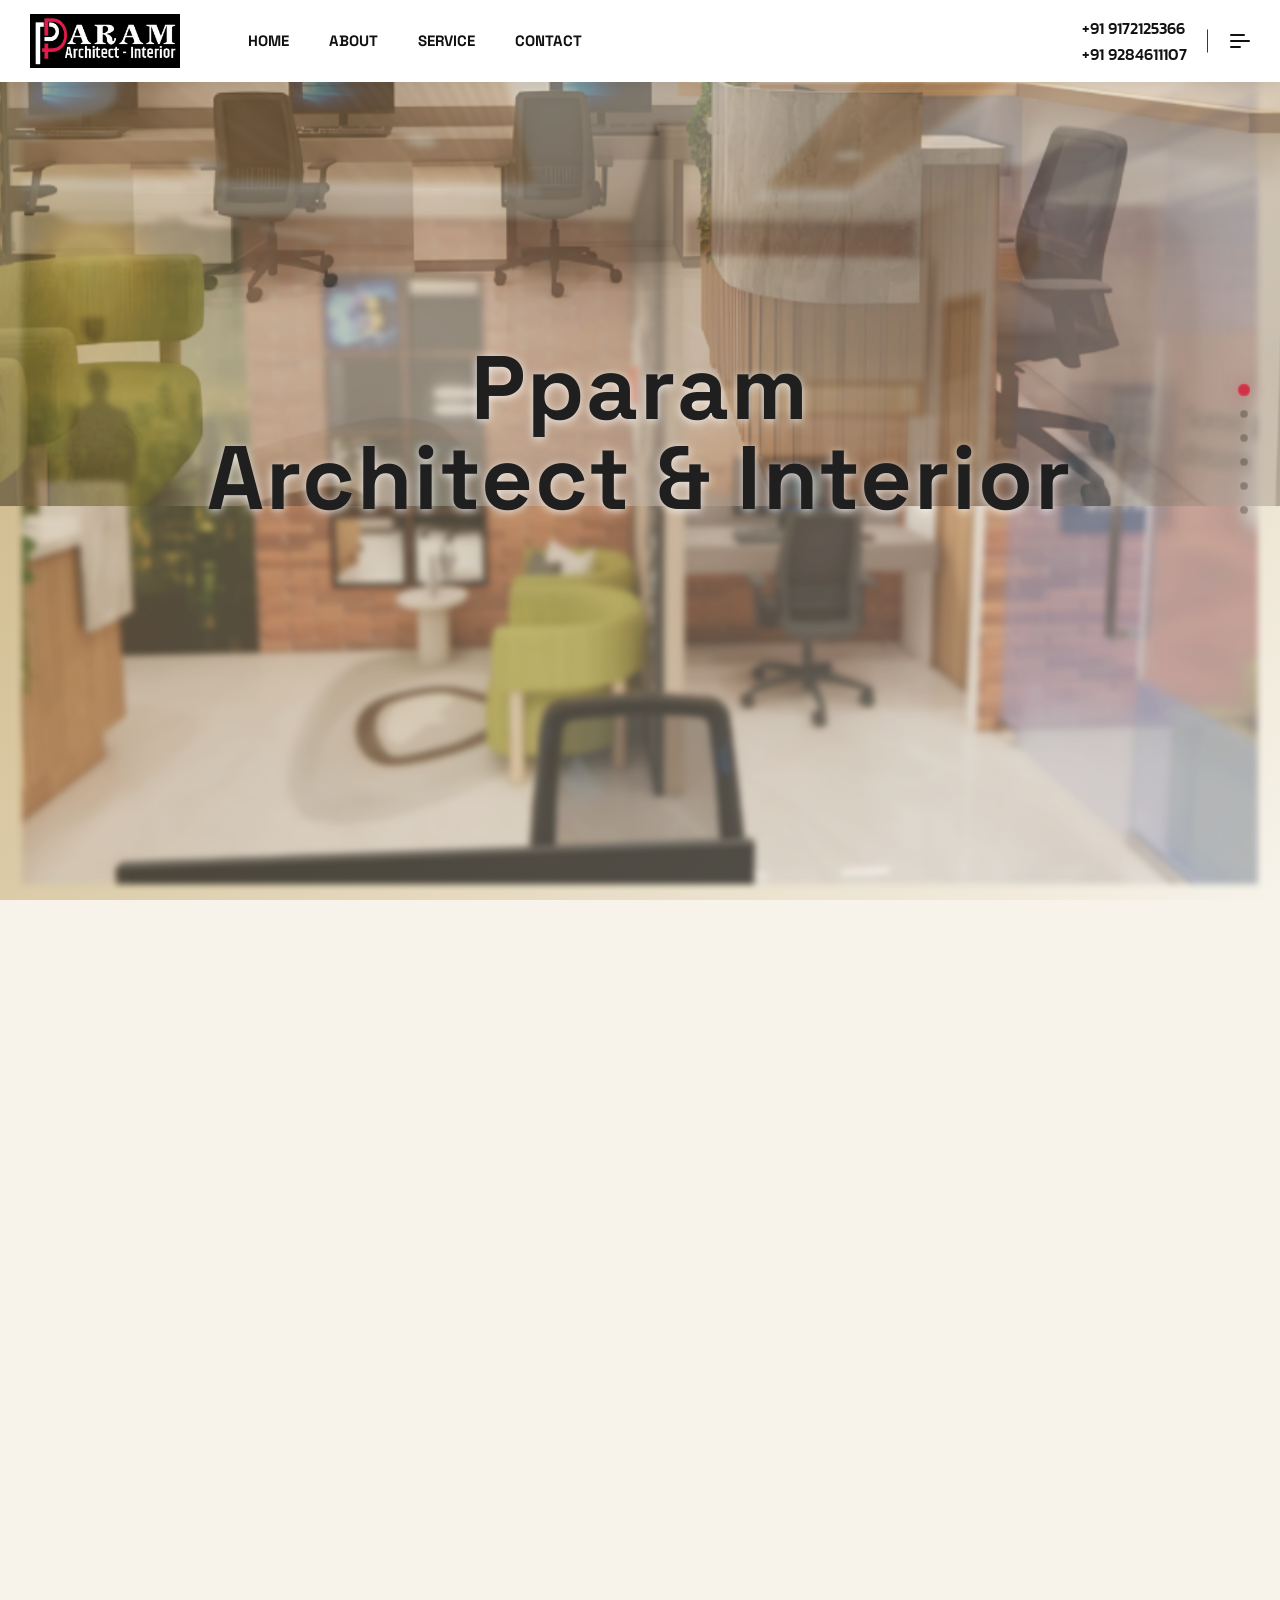
==== commit 4920faa7: "solve minor erors" ====
--- a/index.html
+++ b/index.html
@@ -7,7 +7,7 @@
   <meta http-equiv="x-ua-compatible" content="ie=edge" />
   <title>Pparam Architect & Interior — Crafted Spaces</title>
   <meta name="description"
-    content="Pparam Architect & Interior offers expert architectural planning, interior design, Vastu consultancy, and Interior with over 10 years of experience across Maharashtra." />
+    content="Pparam Architect & Interior offers expert architectural planning, interior design, Vastu consultancy, and construction services with over 10 years of experience across Maharashtra." />
   <meta name="viewport" content="width=device-width, initial-scale=1" />
 
   <!-- Place favicon.ico in the root directory -->
@@ -502,14 +502,13 @@
                     <div class="col-md-9 col-12">
                       <div class="al-section-archi-content tp_fade_anim" data-delay=".5">
                         <p class="">
-                          "Pparam Architects & Interior" since working from
-                          last 10 years,<b style="color: red">
-                            on Council of Architecture Reg.No. CA/2010/49783
-                            reg. No in all over Maharashtra.</b>
-                          Company officeproject operating from Aurangabad.
-                          Successfully Completed Residential, Commercial,
-                          Industrial more than 200 Civil and Interior
-                          projects.
+                          "Pparam Architects & Interior" has been operating for the
+                          last 10 years,<b style="color: red;"> with Council of Architecture Reg. No. CA/2010/49783,
+                          serving projects all over Maharashtra </b>.
+                          The company operates office projects from Aurangabad.
+                          <b style="color: red;">We have successfully completed more than 200 residential, commercial,
+                          and industrial civil and interior
+                          projects. </b>
                         </p>
                       </div>
                     </div>
@@ -537,18 +536,15 @@
                   <div class="col-lg-12">
                     <div class="al-about-archi-content-wrapper ml-200 mr-100 tp_fade_anim" data-delay=".4">
                       <p class="al-about-archi-para mb-35">
-                        <b style="color: red">"Pparam Architect & Interior"</b>
-                        offers both Interior and architectural services,
-                        consulting for unique and standard architectural and
-                        interior projects, With the assistance of our
-                        principal architect, our company has experienced
-                        several strategies and solutions, including in program
-                        organization and planning, building evaluation, site
-                        surveying, material serving, program analysis, design
-                        development, schematic design, drawing and
-                        specification production, details RCC civil drawings,
-                        3D Views as well as contract documents development
-                        before project handling.
+                        <b style="color: var(--color-primary)">"Pparam Architect & Interior"</b>
+                        offers both interior and
+                        architectural services, consulting for unique and standard projects.
+                        With the assistance of our principal architect, our company
+                        implements strategies and solutions across project planning,
+                        building evaluation, site surveying, material selection,
+                        program analysis, design development, schematic design,
+                        drawing and specification production, detailed RCC civil drawings,
+                        3D views, and contract document development before project execution.
                       </p>
                       <a class="al-about-archi-link tp-left-right" href="about.html">Learn more
                         <span class="tp-arrow-angle">
@@ -584,8 +580,7 @@
               <div class="col-12">
                 <div class="al-section-archi-title-wrapper mb-50" style="text-align: left">
                   <h2 class="al-section-archi-title mb-20" style="opacity: 1; visibility: visible">
-                    <span> Our</span><br />
-                    Services
+                  Our Services
                   </h2>
                 </div>
               </div>
@@ -594,174 +589,153 @@
 
           <div class="container container-1750">
             <div class="row" style="opacity: 1; visibility: visible">
-              <div class="col-lg-3 col-md-6 col-sm-6 mb-30" style="opacity: 1; visibility: visible">
+
+              <div class="col-lg-3 col-md-6 col-6 mb-30" style="opacity: 1; visibility: visible">
                 <div class="al-service-archi-wrapper" style="opacity: 1; visibility: visible">
-                  <div class="al-service-archi-icon mb-40">
-                    <i class="fa-solid fa-ruler-combined" style="font-size: 50px"></i>
+                  <div class="al-service-archi-icon mb-20">
+                    <i class="fa-solid fa-ruler-combined" style="font-size: 45px"></i>
                   </div>
                   <div class="al-service-archi-content">
                     <h3 class="al-service-archi-title">
-                      <a href="service.html">Architectural<br />
+                      <a href="service.html">Architectural<br/>
                         Planning</a>
                     </h3>
-                    <p class="mb-35">
+                    <p class="mb-20">
                       Comprehensive planning and structural design tailored to
                       your specific project needs.
                     </p>
-                    <a class="al-service-archi-link" href="service.html"><span><i class="fa-solid fa-arrow-right-long"
-                          style="font-size: 24px"></i></span>
-                    </a>
-                  </div>
-                </div>
-              </div>
-
-              <div class="col-lg-3 col-md-6 col-sm-6 mb-30" style="opacity: 1; visibility: visible">
+                  </div>
+                </div>
+              </div>
+
+              <div class="col-lg-3 col-md-6 col-6 mb-30" style="opacity: 1; visibility: visible">
                 <div class="al-service-archi-wrapper" style="opacity: 1; visibility: visible">
-                  <div class="al-service-archi-icon mb-40">
-                    <i class="fa-solid fa-couch" style="font-size: 50px"></i>
+                  <div class="al-service-archi-icon mb-20">
+                    <i class="fa-solid fa-couch" style="font-size: 45px"></i>
                   </div>
                   <div class="al-service-archi-content">
                     <h3 class="al-service-archi-title">
                       <a href="service.html">Interior<br />
                         Design</a>
                     </h3>
-                    <p class="mb-35">
+                    <p class="mb-20">
                       Aesthetic and functional interior transformations for
                       modern living and working spaces.
                     </p>
-                    <a class="al-service-archi-link" href="service.html"><span><i class="fa-solid fa-arrow-right-long"
-                          style="font-size: 24px"></i></span>
-                    </a>
-                  </div>
-                </div>
-              </div>
-
-              <div class="col-lg-3 col-md-6 col-sm-6 mb-30" style="opacity: 1; visibility: visible">
+
+                  </div>
+                </div>
+              </div>
+
+              <div class="col-lg-3 col-md-6 col-6 mb-30" style="opacity: 1; visibility: visible">
                 <div class="al-service-archi-wrapper" style="opacity: 1; visibility: visible">
-                  <div class="al-service-archi-icon mb-40">
-                    <i class="fa-solid fa-industry" style="font-size: 50px"></i>
+                  <div class="al-service-archi-icon mb-20">
+                    <i class="fa-solid fa-industry" style="font-size: 45px"></i>
                   </div>
                   <div class="al-service-archi-content">
                     <h3 class="al-service-archi-title">
                       <a href="service.html">Industrial<br />
                         Design</a>
                     </h3>
-                    <p class="mb-35">
+                    <p class="mb-20">
                       Technical precision in industrial architectural planning
                       and operational design.
                     </p>
-                    <a class="al-service-archi-link" href="service.html"><span><i class="fa-solid fa-arrow-right-long"
-                          style="font-size: 24px"></i></span>
-                    </a>
-                  </div>
-                </div>
-              </div>
-
-              <div class="col-lg-3 col-md-6 col-sm-6 mb-30" style="opacity: 1; visibility: visible">
+                  </div>
+                </div>
+              </div>
+
+              <div class="col-lg-3 col-md-6 col-6 mb-30" style="opacity: 1; visibility: visible">
                 <div class="al-service-archi-wrapper" style="opacity: 1; visibility: visible">
-                  <div class="al-service-archi-icon mb-40">
-                    <i class="fa-solid fa-compass" style="font-size: 50px"></i>
+                  <div class="al-service-archi-icon mb-20">
+                    <i class="fa-solid fa-compass" style="font-size: 45px"></i>
                   </div>
                   <div class="al-service-archi-content">
                     <h3 class="al-service-archi-title">
                       <a href="service.html">Vastu<br />
                         Consultancy</a>
                     </h3>
-                    <p class="mb-35">
+                    <p class="mb-20">
                       Harmonizing your environment with expert Vastu
                       consulting for balance and prosperity.
                     </p>
-                    <a class="al-service-archi-link" href="service.html"><span><i class="fa-solid fa-arrow-right-long"
-                          style="font-size: 24px"></i></span>
-                    </a>
-                  </div>
-                </div>
-              </div>
-
-              <div class="col-lg-3 col-md-6 col-sm-6 mb-30" style="opacity: 1; visibility: visible">
+                  </div>
+                </div>
+              </div>
+
+              <div class="col-lg-3 col-md-6 col-6 mb-30" style="opacity: 1; visibility: visible">
                 <div class="al-service-archi-wrapper" style="opacity: 1; visibility: visible">
-                  <div class="al-service-archi-icon mb-40">
-                    <i class="fa-solid fa-screwdriver-wrench" style="font-size: 50px"></i>
+                  <div class="al-service-archi-icon mb-20">
+                    <i class="fa-solid fa-screwdriver-wrench" style="font-size: 45px"></i>
                   </div>
                   <div class="al-service-archi-content">
                     <h3 class="al-service-archi-title">
-                      <a href="service.html">Renovations</a>
+                      <a href="service.html">Renovations <br> & Remodeling</a>
                     </h3>
-                    <p class="mb-35">
+                    <p class="mb-20">
                       Transforming old structures into modern, functional, and
                       beautifully renewed spaces.
                     </p>
-                    <a class="al-service-archi-link" href="service.html"><span><i class="fa-solid fa-arrow-right-long"
-                          style="font-size: 24px"></i></span>
-                    </a>
-                  </div>
-                </div>
-              </div>
-
-              <div class="col-lg-3 col-md-6 col-sm-6 mb-30" style="opacity: 1; visibility: visible">
+                  </div>
+                </div>
+              </div>
+
+              <div class="col-lg-3 col-md-6 col-6 mb-30" style="opacity: 1; visibility: visible">
                 <div class="al-service-archi-wrapper" style="opacity: 1; visibility: visible">
-                  <div class="al-service-archi-icon mb-40">
-                    <i class="fa-solid fa-bezier-curve" style="font-size: 50px"></i>
+                  <div class="al-service-archi-icon mb-20">
+                    <i class="fa-solid fa-bezier-curve" style="font-size: 45px"></i>
                   </div>
                   <div class="al-service-archi-content">
                     <h3 class="al-service-archi-title">
                       <a href="service.html">Graphics<br />
                         Design</a>
                     </h3>
-                    <p class="mb-35">
+                    <p class="mb-20">
                       Realistic 3D interior design graphics that help
                       visualize spaces with clarity, style, and precision
                       before execution.
                     </p>
-                    <a class="al-service-archi-link" href="service.html"><span><i class="fa-solid fa-arrow-right-long"
-                          style="font-size: 24px"></i></span>
-                    </a>
-                  </div>
-                </div>
-              </div>
-
-              <div class="col-lg-3 col-md-6 col-sm-6 mb-30" style="opacity: 1; visibility: visible">
+                  </div>
+                </div>
+              </div>
+
+              <div class="col-lg-3 col-md-6 col-6 mb-30" style="opacity: 1; visibility: visible">
                 <div class="al-service-archi-wrapper" style="opacity: 1; visibility: visible">
-                  <div class="al-service-archi-icon mb-40">
-                    <i class="fa-solid fa-helmet-safety" style="font-size: 50px"></i>
+                  <div class="al-service-archi-icon mb-20">
+                    <i class="fa-solid fa-helmet-safety" style="font-size: 45px"></i>
                   </div>
                   <div class="al-service-archi-content">
                     <h3 class="al-service-archi-title">
                       <a href="service.html">Construction<br />
                         Works</a>
                     </h3>
-                    <p class="mb-35">
+                    <p class="mb-20">
                       Professional construction solutions delivered with
                       precision, durability, and attention to every structural
                       detail.
                     </p>
-                    <a class="al-service-archi-link" href="service.html"><span><i class="fa-solid fa-arrow-right-long"
-                          style="font-size: 24px"></i></span>
-                    </a>
-                  </div>
-                </div>
-              </div>
-
-              <div class="col-lg-3 col-md-6 col-sm-6 mb-30" style="opacity: 1; visibility: visible">
+                  </div>
+                </div>
+              </div>
+
+              <div class="col-lg-3 col-md-6 col-6 mb-30" style="opacity: 1; visibility: visible">
                 <div class="al-service-archi-wrapper" style="opacity: 1; visibility: visible">
-                  <div class="al-service-archi-icon mb-40">
-                    <i class="fa-solid fa-map-location-dot" style="font-size: 50px"></i>
+                  <div class="al-service-archi-icon mb-20">
+                    <i class="fa-solid fa-map-location-dot" style="font-size: 45px"></i>
                   </div>
                   <div class="al-service-archi-content">
                     <h3 class="al-service-archi-title">
                       <a href="service.html">Land<br />
                         Developers</a>
                     </h3>
-                    <p class="mb-35">
+                    <p class="mb-20">
                       Smart land development services that turn open plots
                       into well-planned and valuable project spaces.
                     </p>
-                    <a class="al-service-archi-link" href="service.html"><span><i class="fa-solid fa-arrow-right-long"
-                          style="font-size: 24px"></i></span>
-                    </a>
-                  </div>
-                </div>
-              </div>
+                  </div>
+                </div>
+              </div>
+              
             </div>
           </div>
         </div>
@@ -784,70 +758,62 @@
                   <img class="w-100" src="assets/about-images-owner.jpeg" alt="achievement" loading="lazy" />
                 </div>
               </div>
+
               <div class="col-lg-6 mb-30">
-                <div class="al-fact-archi-wrapper ml-90">
+                <div class="al-fact-archi-wrapper text-center">
                   <div class="al-fact-archi-content">
                     <div class="tp_fade_anim" data-delay=".4">
-                      <p class="al-about-archi-para mr-100 mb-75">
+                      <p class="al-about-archi-para mb-50">
                         Operating from Pune, Pparam Architect & Interior has
                         earned a solid reputation for transparency and quality
-                        in over 700+ Architect and interior projects across
+                        in over 700+ architectural and interior projects across
                         Maharashtra.
                       </p>
                     </div>
-                    <div class="al-fact-archi-wrap">
-                      <div class="al-fact-archi-count mb-50">
-                        <span class="al-fact-archi-icon mb-35 d-block">
-                          <svg width="77" height="77" viewBox="0 0 77 77" fill="none"
-                            xmlns="http://www.w3.org/2000/svg">
-                            <path
-                              d="M38.5 76.9999C38.3782 77.0001 38.2575 76.9762 38.1449 76.9295C38.0323 76.8829 37.93 76.8144 37.844 76.7281L0.271714 39.1559C0.0977381 38.9819 0 38.7459 0 38.4999C0 38.2538 0.0977381 38.0179 0.271714 37.8439L37.844 0.271637C38.018 0.0977071 38.2539 0 38.5 0C38.746 0 38.9819 0.0977071 39.1559 0.271637L76.7282 37.8439C76.9022 38.0179 76.9999 38.2538 76.9999 38.4999C76.9999 38.7459 76.9022 38.9819 76.7282 39.1559L39.1559 76.7281C39.07 76.8145 38.9677 76.8829 38.8552 76.9296C38.7426 76.9762 38.6219 77.0001 38.5 76.9999ZM12.2592 48.5192L38.5 74.7603L40.1104 73.1499L13.8693 46.9089L12.2592 48.5192ZM15.1815 45.597L41.4223 71.838L43.0326 70.2277L16.7916 43.9866L15.1815 45.597ZM18.1038 42.6747L44.3446 68.9157L45.9549 67.3054L19.7139 41.0643L18.1038 42.6747ZM21.0261 39.7524L47.2669 65.9934L74.7603 38.5L48.5193 12.2589L21.0261 39.7524ZM8.91946 45.1795L10.9472 47.2073L12.5576 45.597L10.5298 43.5692L8.91946 45.1795ZM11.8417 42.2572L13.8695 44.285L15.4798 42.6747L13.4519 40.6469L11.8417 42.2572ZM5.5797 41.8397L7.6073 43.8675L9.21762 42.2572L7.18983 40.2294L5.5797 41.8397ZM14.764 39.3349L16.7916 41.3627L18.402 39.7524L16.3742 37.7246L14.764 39.3349ZM8.50199 38.9174L10.5298 40.9452L12.1401 39.3349L10.1121 37.3071L8.50199 38.9174ZM2.23994 38.5L4.26755 40.5278L5.87787 38.9174L3.85008 36.8896L2.23994 38.5ZM17.6863 36.4126L19.7141 38.4404L47.2073 10.947L45.1796 8.91919L17.6863 36.4126ZM11.4243 35.9952L13.4519 38.0229L15.0622 36.4126L13.0344 34.3848L11.4243 35.9952ZM5.16223 35.5777L7.19002 37.6055L8.80034 35.9952L6.77236 33.9674L5.16223 35.5777ZM14.3466 33.0729L16.3743 35.1007L43.8676 7.60723L41.8398 5.57944L14.3466 33.0729ZM8.08452 32.6554L10.1121 34.6832L11.7224 33.0729L9.69465 31.0451L8.08452 32.6554ZM11.0068 29.7331L13.0346 31.7609L40.5278 4.26747L38.5 2.23968L11.0068 29.7331Z"
-                              fill="#1C1D21" />
-                          </svg>
+
+                    <div class="al-fact-archi-wrap" style="margin-top: 200px !important">
+
+                      <div class="al-fact-archi-count mb-40">
+                        <span class="al-fact-archi-icon mb-10 d-block">
+                          <i class="fa-solid fa-house-chimney" style="font-size: 70px; color: var(--color-primary);"></i>
                         </span>
-                        <h5 class="al-fact-archi-subtitle mb-10">
+                        <h5 class="al-fact-archi-subtitle mb-0">
                           Residential Projects
                         </h5>
                         <h3 class="al-fact-archi-number">
                           <span data-purecounter-duration="1" data-purecounter-end="500" class="purecounter">0</span>+
                         </h3>
                       </div>
-                      <div class="al-fact-archi-count mb-50">
-                        <span class="al-fact-archi-icon mb-35 d-block">
-                          <svg width="69" height="69" viewBox="0 0 69 69" fill="none"
-                            xmlns="http://www.w3.org/2000/svg">
-                            <path
-                              d="M68.1501 68.981C68.042 68.9838 67.9344 68.965 67.8337 68.9258C67.733 68.8866 67.6411 68.8276 67.5634 68.7524L50.5875 52.5481L35.1139 68.7251C35.0345 68.808 34.9392 68.874 34.8337 68.9191C34.7282 68.9642 34.6146 68.9874 34.4998 68.9874C34.3851 68.9874 34.2715 68.9642 34.166 68.9191C34.0604 68.874 33.9651 68.808 33.8858 68.7251L18.4123 52.5481L1.43642 68.7524C1.31605 68.8673 1.16461 68.9443 1.00087 68.9739C0.837137 69.0035 0.668316 68.9844 0.515354 68.9189C0.362391 68.8534 0.232017 68.7445 0.140405 68.6056C0.0487918 68.4667 -2.86351e-05 68.3039 1.26005e-08 68.1375C1.26005e-08 68.1375 0.000510228 32.9248 0.00169988 32.9035C0.0156481 32.6899 0.109442 32.4894 0.264443 32.3418L33.9099 0.225562C34.2351 -0.0847678 34.7689 -0.0876573 35.0918 0.227261L68.7376 32.3437C68.8928 32.4922 68.986 32.694 68.9985 32.9085C68.9995 32.9248 69 68.0905 69 68.1377C68.9998 68.6323 68.5835 68.9715 68.1501 68.981ZM19.6415 51.3748L34.4998 66.9085L49.3581 51.3748L34.4998 37.1917L19.6415 51.3748ZM51.7622 51.3201L67.3003 66.152V35.0757L51.7622 51.3201ZM1.69934 35.0757V66.1518L17.2374 51.3201L1.69934 35.0757ZM35.3496 35.6535L50.5328 50.1466L66.948 32.9853L35.3496 2.82309V35.6535ZM2.05165 32.9853L18.4668 50.1466L33.6501 35.6535V2.82309L2.05165 32.9853Z"
-                              fill="#1C1D21" />
-                          </svg>
+
+                      <div class="al-fact-archi-count mb-40">
+                        <span class="al-fact-archi-icon mb-10 d-block">
+                          <i class="fa-solid fa-industry" style="font-size: 70px; color: var(--color-primary);"></i>
                         </span>
-                        <h5 class="al-fact-archi-subtitle mb-10">
+                        <h5 class="al-fact-archi-subtitle mb-0">
                           Industrial / Commercial Projects
                         </h5>
                         <h3 class="al-fact-archi-number">
                           <span data-purecounter-duration="1" data-purecounter-end="250" class="purecounter">0</span>+
                         </h3>
                       </div>
+
                       <div class="al-fact-archi-count">
-                        <span class="al-fact-archi-icon mb-35 d-block">
-                          <svg width="75" height="75" viewBox="0 0 75 75" fill="none"
-                            xmlns="http://www.w3.org/2000/svg">
-                            <path
-                              d="M73.6458 74.5385C73.5278 74.5387 73.411 74.5156 73.3021 74.4704C73.1931 74.4252 73.0941 74.359 73.0109 74.2754L55.0567 56.3214L37.9108 73.4672C37.8274 73.5506 37.7284 73.6168 37.6195 73.662C37.5105 73.7071 37.3937 73.7304 37.2758 73.7304C37.1578 73.7304 37.0411 73.7071 36.9321 73.662C36.8232 73.6168 36.7242 73.5506 36.6408 73.4672L19.495 56.3214L1.54106 74.2754C1.45807 74.3606 1.35901 74.4284 1.24961 74.4749C1.14021 74.5215 1.02266 74.5458 0.903776 74.5466C0.784891 74.5473 0.667038 74.5245 0.557053 74.4793C0.447068 74.4342 0.347141 74.3677 0.263069 74.2836C0.178997 74.1996 0.112453 74.0996 0.0672974 73.9897C0.0221415 73.8797 -0.000727275 73.7618 1.7629e-05 73.6429C0.000762533 73.5241 0.0251059 73.4065 0.0716363 73.2971C0.118167 73.1877 0.185958 73.0886 0.271077 73.0056L18.2251 55.0515L1.0793 37.9055C0.910889 37.7371 0.816279 37.5087 0.816279 37.2705C0.816279 37.0324 0.910889 36.804 1.0793 36.6355L18.2251 19.4898L0.271077 1.53579C0.187088 1.45254 0.120372 1.35351 0.0747565 1.2444C0.0291413 1.13529 0.00552611 1.01825 0.00526715 0.899989C0.00500818 0.781728 0.0281103 0.664581 0.0732471 0.555273C0.118384 0.445964 0.184667 0.346648 0.26829 0.263025C0.351913 0.179402 0.451229 0.113119 0.560538 0.0679821C0.669846 0.0228453 0.786993 -0.000256809 0.905254 2.15322e-06C1.02351 0.000261116 1.14056 0.0238763 1.24967 0.0694915C1.35878 0.115107 1.4578 0.181823 1.54106 0.265812L19.495 18.2198L36.6408 1.07403C36.8092 0.905624 37.0376 0.811014 37.2758 0.811014C37.514 0.811014 37.7424 0.905624 37.9108 1.07403L55.0567 18.2198L73.0109 0.265812C73.18 0.100936 73.4073 0.00933247 73.6435 0.0108458C73.8797 0.0123592 74.1058 0.106867 74.2728 0.273897C74.4398 0.440927 74.5343 0.667029 74.5358 0.903223C74.5372 1.13942 74.4456 1.36669 74.2807 1.53579L56.3269 19.4898L73.4727 36.6355C73.6411 36.804 73.7357 37.0324 73.7357 37.2705C73.7357 37.5087 73.6411 37.7371 73.4727 37.9055L56.3269 55.0515L74.2809 73.0056C74.4066 73.1312 74.4923 73.2912 74.527 73.4654C74.5617 73.6397 74.544 73.8203 74.476 73.9845C74.408 74.1486 74.2928 74.2889 74.145 74.3875C73.9972 74.4862 73.8235 74.5387 73.6458 74.5385ZM20.7652 55.0515L37.2759 71.5623L53.7867 55.0515L37.2759 38.5406L20.7652 55.0515ZM38.546 37.2706L55.0567 53.7815L71.5676 37.2706L55.0567 20.7598L38.546 37.2706ZM2.98436 37.2706L19.495 53.7815L36.0059 37.2706L19.495 20.7598L2.98436 37.2706ZM20.7652 19.4898L37.2759 36.0006L53.7867 19.4898L37.2759 2.97892L20.7652 19.4898Z"
-                              fill="#1C1D21" />
-                          </svg>
+                        <span class="al-fact-archi-icon mb-10 d-block">
+                          <i class="fa-solid fa-award" style="font-size: 70px; color: var(--color-primary);"></i>
                         </span>
-                        <h5 class="al-fact-archi-subtitle mb-10">
+                        <h5 class="al-fact-archi-subtitle mb-0">
                           Recognitions in Architecture & Design
                         </h5>
                         <h3 class="al-fact-archi-number">
                           <span data-purecounter-duration="1" data-purecounter-end="5" class="purecounter">0</span>+
                         </h3>
                       </div>
-                    </div>
-                  </div>
-                </div>
-              </div>
+
+                    </div>
+                  </div>
+                </div>
+              </div>
+              
             </div>
           </div>
         </div>
@@ -1114,10 +1080,10 @@
               <div class="col-lg-7 mb-30">
                 <div class="al-section-archi-title-wrapper">
                   <h2 class="al-section-archi-title tp-text-common-white mb-20 tp_fade_anim" data-delay=".3">
-                    <span style="color: red !important">Why </span>Us
+                    <span style="color: var(--color-primary) !important">Why </span>Us
                   </h2>
-                  <span class="al-section-archi-subtitle tp-text-theme-secondary tp_fade_anim" data-delay=".4">04 - why
-                    choose us</span>
+                  <span class="al-section-archi-subtitle tp-text-theme-secondary tp_fade_anim" data-delay=".4">04 - Why
+                    Choose Us</span>
                 </div>
               </div>
               <div class="col-lg-5 mb-30">
@@ -1199,10 +1165,10 @@
                         data-bs-parent="#general_faqaccordion">
                         <div class="accordion-body al-choose-archi-details-para p-relative">
                           <p>
-                            Meat It so fish a morning, may night for grass
-                            shall moved give was under day divided darkness it
-                            moving seasons all his air fowl created, have
-                            under foreign deep.
+                            We provide premium architectural and interior
+                            solutions at competitive prices, ensuring high-quality
+                            design remains accessible without compromising on
+                            materials or craftsmanship.
                           </p>
                           <span class="p-absolute"><i class="flaticon-policy"></i></span>
                         </div>
@@ -1212,7 +1178,7 @@
                   <div class="al-choose-archi-expreance tp_fade_anim" data-delay=".3">
                     <h2 style="color: gainsboro !important">15</h2>
                     <h5 style="color: gainsboro !important">
-                      Years<br />
+                      Years of<br />
                       Experience
                     </h5>
                   </div>
--- a/assets/css/main.css
+++ b/assets/css/main.css
@@ -41496,8 +41496,7 @@
     -ms-transition: all 0.3s 0s ease-out;
     -o-transition: all 0.3s 0s ease-out;
     transition: all 0.3s 0s ease-out;
-    margin-top: 10px;
-    margin-left: 5px;
+    margin-top: 5px;
 }
 
 .al-service-archi-icon i {
@@ -46714,7 +46713,7 @@
 
 /* 5. Cards and Content Blocks */
 .al-service-archi-wrapper {
-    padding: 45px 35px;
+    padding: 35px 25px;
     background-color: var(--tp-common-white);
     border: 1px solid rgba(28, 29, 33, 0.08);
     box-shadow: 0 10px 30px rgba(0, 0, 0, 0.03);
@@ -46722,6 +46721,7 @@
     transition: all 0.3s ease;
     height: 100%;
     box-sizing: border-box;
+    text-align: center;
 }
 
 .al-service-archi-wrapper:hover {
@@ -46897,3 +46897,24 @@
 }
 
 
+
+/* 8. Mobile Responsiveness for Services Section */
+@media only screen and (max-width: 575px) {
+    .al-service-archi-wrapper {
+        padding: 20px 10px !important;
+    }
+    .al-service-archi-title {
+        font-size: 18px !important;
+    }
+    .al-service-archi-wrapper p {
+        font-size: 13px !important;
+        line-height: 1.4 !important;
+        margin-bottom: 10px !important;
+    }
+    .al-service-archi-icon {
+        margin-bottom: 10px !important;
+    }
+    .al-service-archi-icon i {
+        font-size: 30px !important;
+    }
+}
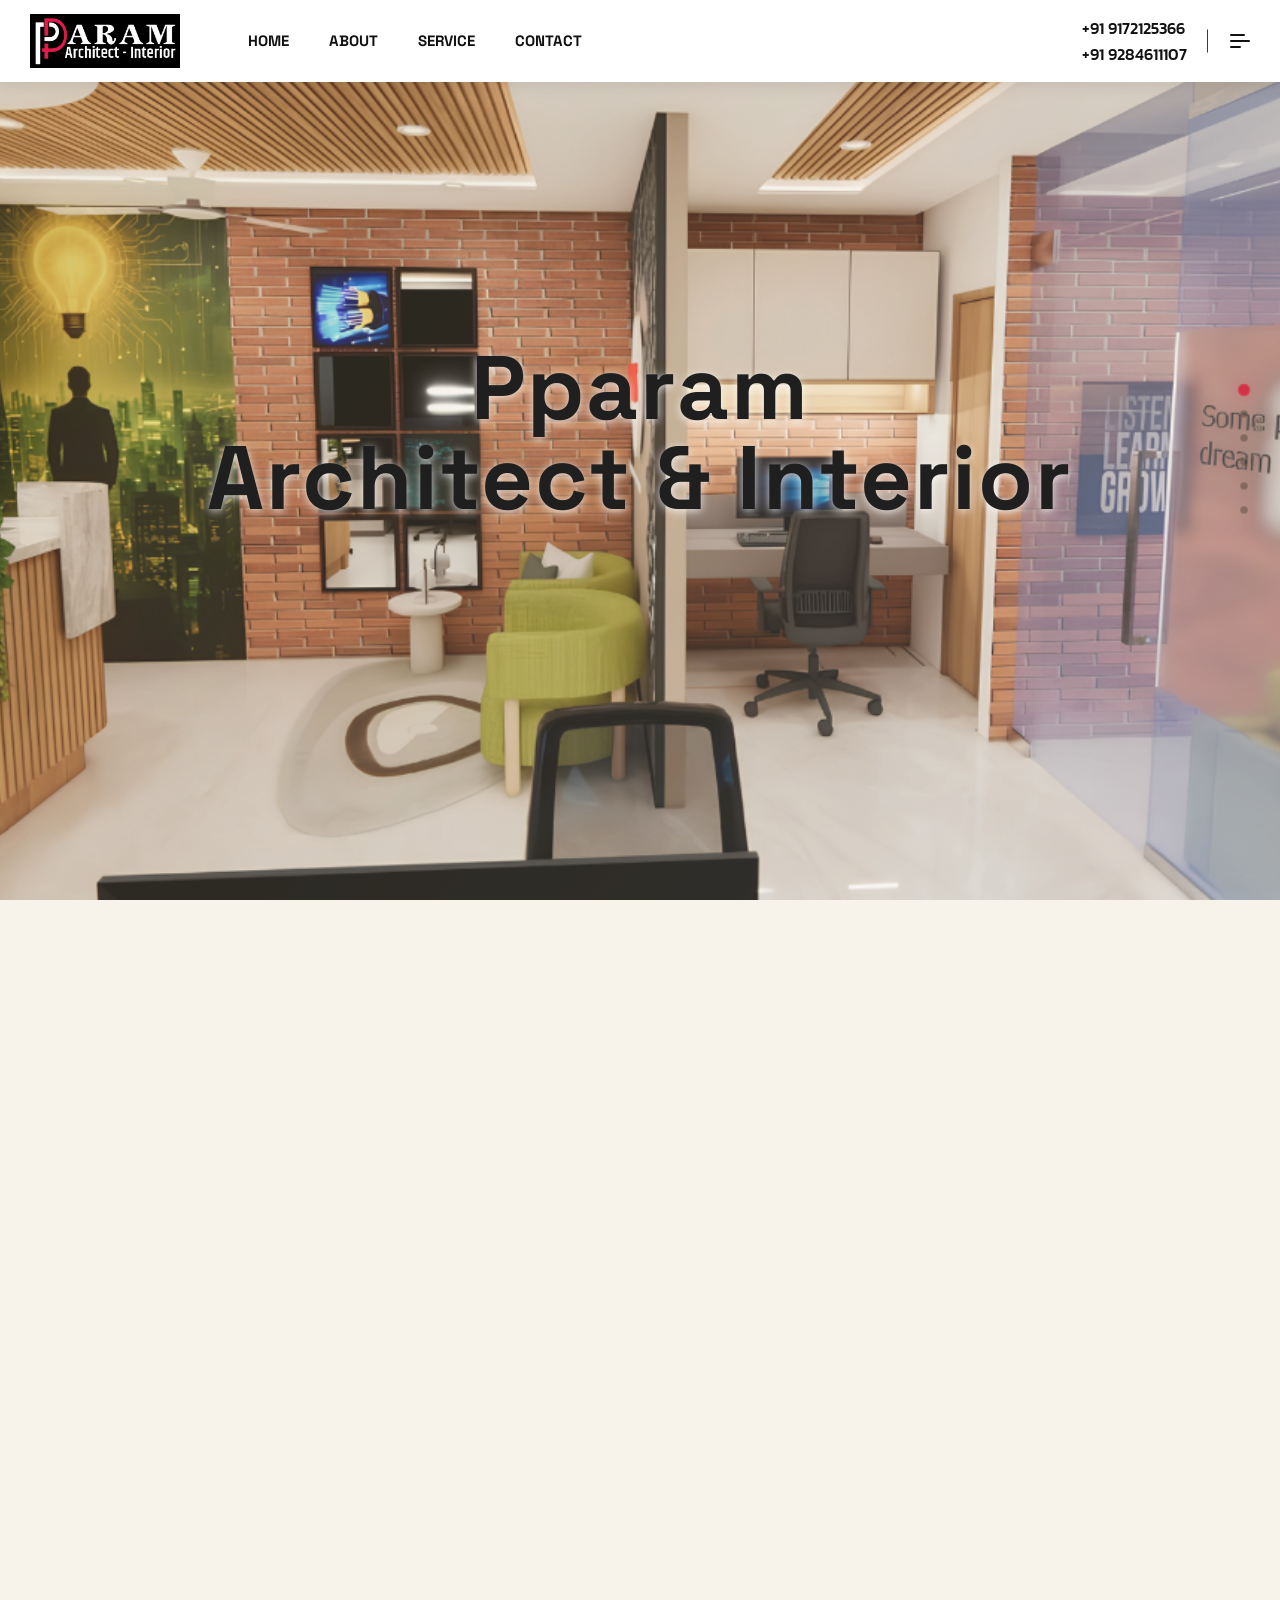
==== commit 0df0060f: "add comprehensive JSON-LD schema markup to service, contact, and index pages for improved SEO." ====
--- a/index.html
+++ b/index.html
@@ -53,6 +53,336 @@
       }
     }
   </style>
+  <script type="application/ld+json">
+{
+  "@context": "https://schema.org",
+  "@graph": [
+    {
+      "@type": "Organization",
+      "@id": "https://pparamarchitect.com/#organization",
+      "name": "Pparam Architect & Interior",
+      "alternateName": "Pparam Design Studio",
+      "url": "https://pparamarchitect.com",
+      "logo": "https://pparamarchitect.com/assets/pparam-logo-new.png",
+      "image": "https://pparamarchitect.com/assets/logo-new.png",
+      "description": "Pparam Architect & Interior offers expert architectural planning, interior design, Vastu consultancy, and construction services with over 10 years of experience across Maharashtra. We have successfully completed more than 200 residential, commercial, and industrial civil and interior projects.",
+      "foundingDate": "2014",
+      "numberOfEmployees": 15,
+      "founder": {
+        "@id": "https://pparamarchitect.com/#person"
+      },
+      "address": {
+        "@type": "PostalAddress",
+        "streetAddress": "Office 12, Vision Aristo Kivale",
+        "addressLocality": "Pune",
+        "addressRegion": "Maharashtra",
+        "postalCode": "412101",
+        "addressCountry": "IN"
+      },
+      "contactPoint": [
+        {
+          "@type": "ContactPoint",
+          "telephone": "+919172125366",
+          "contactType": "customer service",
+          "email": "Pparamdesignstudio@gmail.com",
+          "availableLanguage": "English"
+        },
+        {
+          "@type": "ContactPoint",
+          "telephone": "+919284611107",
+          "contactType": "customer service",
+          "email": "Pparamdesignstudio@gmail.com",
+          "availableLanguage": "English"
+        }
+      ],
+      "sameAs": [
+        "https://www.instagram.com/pallavi.chaturbhuj.patil"
+      ],
+      "knowsLanguage": "English, Hindi, Marathi",
+      "areaServed": {
+        "@type": "State",
+        "name": "Maharashtra"
+      }
+    },
+    {
+      "@type": "Person",
+      "@id": "https://pparamarchitect.com/#person",
+      "name": "Pallavi Chaturbhuj Patil",
+      "jobTitle": "Founder & Principal Architect",
+      "worksFor": {
+        "@id": "https://pparamarchitect.com/#organization"
+      },
+      "url": "https://pparamarchitect.com",
+      "image": "https://pparamarchitect.com/assets/about-images-owner.jpeg",
+      "gender": "Female",
+      "alumniOf": "Council of Architecture",
+      "hasCredential": {
+        "@type": "EducationalOccupationalCredential",
+        "credentialCategory": "Professional Registration",
+        "name": "Council of Architecture Registration",
+        "identifier": "CA/2010/49783"
+      },
+      "knowsAbout": [
+        "Architectural Design",
+        "Interior Design",
+        "Vastu Consultancy",
+        "Project Planning",
+        "Construction Management"
+      ]
+    },
+    {
+      "@type": "LocalBusiness",
+      "@id": "https://pparamarchitect.com/#localbusiness",
+      "name": "Pparam Architect & Interior",
+      "description": "Expert architectural planning, interior design, Vastu consultancy, and construction services across Maharashtra with over 10 years of experience and 200+ successful projects.",
+      "image": "https://pparamarchitect.com/assets/pparam-logo-new.png",
+      "url": "https://pparamarchitect.com",
+      "telephone": "+919172125366",
+      "address": {
+        "@type": "PostalAddress",
+        "streetAddress": "Office 12, Vision Aristo Kivale",
+        "addressLocality": "Pune",
+        "addressRegion": "Maharashtra",
+        "postalCode": "412101",
+        "addressCountry": "IN"
+      },
+      "geo": {
+        "@type": "GeoCoordinates",
+        "latitude": "18.6161",
+        "longitude": "73.7286"
+      },
+      "openingHours": "Mo-Sa 10:00-18:00",
+      "priceRange": "₹₹₹",
+      "knowsLanguage": "English, Hindi, Marathi"
+    },
+    {
+      "@type": "ProfessionalService",
+      "@id": "https://pparamarchitect.com/#professionalservice",
+      "name": "Pparam Architect & Interior",
+      "serviceType": "Architectural and Interior Design Services",
+      "description": "We provide comprehensive architectural planning, interior design, industrial design, Vastu consultancy, renovations, graphics design, construction works, and land development services across Maharashtra.",
+      "hasOfferCatalog": {
+        "@type": "OfferCatalog",
+        "name": "Complete Architectural & Interior Services",
+        "itemListElement": [
+          {
+            "@type": "Offer",
+            "itemOffered": {
+              "@type": "Service",
+              "name": "Architectural Planning",
+              "description": "Comprehensive planning and structural design tailored to your specific project needs."
+            }
+          },
+          {
+            "@type": "Offer",
+            "itemOffered": {
+              "@type": "Service",
+              "name": "Interior Design",
+              "description": "Aesthetic and functional interior transformations for modern living and working spaces."
+            }
+          },
+          {
+            "@type": "Offer",
+            "itemOffered": {
+              "@type": "Service",
+              "name": "Industrial Design",
+              "description": "Technical precision in industrial architectural planning and operational design."
+            }
+          },
+          {
+            "@type": "Offer",
+            "itemOffered": {
+              "@type": "Service",
+              "name": "Vastu Consultancy",
+              "description": "Harmonizing your environment with expert Vastu consulting for balance and prosperity."
+            }
+          },
+          {
+            "@type": "Offer",
+            "itemOffered": {
+              "@type": "Service",
+              "name": "Renovations & Remodeling",
+              "description": "Transforming old structures into modern, functional, and beautifully renewed spaces."
+            }
+          },
+          {
+            "@type": "Offer",
+            "itemOffered": {
+              "@type": "Service",
+              "name": "Graphics Design",
+              "description": "Realistic 3D interior design graphics that help visualize spaces with clarity and style."
+            }
+          },
+          {
+            "@type": "Offer",
+            "itemOffered": {
+              "@type": "Service",
+              "name": "Construction Works",
+              "description": "Professional construction solutions delivered with precision, durability, and attention to every structural detail."
+            }
+          },
+          {
+            "@type": "Offer",
+            "itemOffered": {
+              "@type": "Service",
+              "name": "Land Development",
+              "description": "Smart land development services that turn open plots into well-planned and valuable project spaces."
+            }
+          }
+        ]
+      },
+      "areaServed": {
+        "@type": "State",
+        "name": "Maharashtra"
+      }
+    },
+    {
+      "@type": "BreadcrumbList",
+      "@id": "https://pparamarchitect.com/#breadcrumb",
+      "itemListElement": [
+        {
+          "@type": "ListItem",
+          "position": 1,
+          "name": "Home",
+          "item": "https://pparamarchitect.com/"
+        }
+      ]
+    },
+    {
+      "@type": "WebPage",
+      "@id": "https://pparamarchitect.com/#webpage",
+      "url": "https://pparamarchitect.com",
+      "name": "Pparam Architect & Interior — Crafted Spaces | Architecture & Interior Design in Maharashtra",
+      "description": "Pparam Architect & Interior offers expert architectural planning, interior design, Vastu consultancy, and construction services with over 10 years of experience across Maharashtra.",
+      "isPartOf": {
+        "@id": "https://pparamarchitect.com/#website"
+      },
+      "breadcrumb": {
+        "@id": "https://pparamarchitect.com/#breadcrumb"
+      },
+      "primaryImageOfPage": {
+        "@type": "ImageObject",
+        "url": "https://pparamarchitect.com/assets/pparam-recedential.png",
+        "caption": "Pparam Architect & Interior - Featured Project"
+      },
+      "mainEntity": {
+        "@id": "https://pparamarchitect.com/#organization"
+      }
+    },
+    {
+      "@type": "WebSite",
+      "@id": "https://pparamarchitect.com/#website",
+      "url": "https://pparamarchitect.com",
+      "name": "Pparam Architect & Interior",
+      "description": "Pparam Architect & Interior offers expert architectural planning, interior design, Vastu consultancy, and construction services with over 10 years of experience across Maharashtra.",
+      "publisher": {
+        "@id": "https://pparamarchitect.com/#organization"
+      },
+      "potentialAction": {
+        "@type": "SearchAction",
+        "target": {
+          "@type": "EntryPoint",
+          "urlTemplate": "https://pparamarchitect.com/search?q={search_term_string}"
+        },
+        "query-input": "required name=search_term_string"
+      }
+    },
+    {
+      "@type": "Article",
+      "@id": "https://pparamarchitect.com/#article",
+      "headline": "Pparam Architect & Interior — Crafting Excellence in Architecture and Interior Design",
+      "description": "Pparam Architect & Interior offers expert architectural planning, interior design, Vastu consultancy, and construction services with over 10 years of experience across Maharashtra.",
+      "image": "https://pparamarchitect.com/assets/pparam-recedential.png",
+      "author": {
+        "@id": "https://pparamarchitect.com/#person"
+      },
+      "publisher": {
+        "@id": "https://pparamarchitect.com/#organization"
+      },
+      "datePublished": "2014-01-01",
+      "dateModified": "2024-01-01",
+      "mainEntityOfPage": {
+        "@id": "https://pparamarchitect.com/#webpage"
+      },
+      "articleSection": "Company Overview",
+      "keywords": "architect, interior design, Pune architect, Maharashtra architecture, Vastu consultant, residential design, commercial architecture, construction"
+    },
+    {
+      "@type": "QuantitativeValue",
+      "@id": "https://pparamarchitect.com/#experience",
+      "name": "Years of Experience",
+      "value": 10,
+      "unitText": "years"
+    },
+    {
+      "@type": "QuantitativeValue",
+      "@id": "https://pparamarchitect.com/#residential-projects",
+      "name": "Residential Projects Completed",
+      "value": 500,
+      "unitText": "projects"
+    },
+    {
+      "@type": "QuantitativeValue",
+      "@id": "https://pparamarchitect.com/#commercial-projects",
+      "name": "Industrial & Commercial Projects Completed",
+      "value": 250,
+      "unitText": "projects"
+    },
+    {
+      "@type": "QuantitativeValue",
+      "@id": "https://pparamarchitect.com/#awards",
+      "name": "Recognitions in Architecture & Design",
+      "value": 5,
+      "unitText": "awards"
+    },
+    {
+      "@type": "Service",
+      "@id": "https://pparamarchitect.com/#architectural-service",
+      "name": "Architectural Planning",
+      "description": "Comprehensive planning and structural design tailored to your specific project needs. We provide project planning, building evaluation, site surveying, material selection, program analysis, design development, schematic design, drawing and specification production, detailed RCC civil drawings, 3D views, and contract document development.",
+      "provider": {
+        "@id": "https://pparamarchitect.com/#organization"
+      },
+      "areaServed": "Maharashtra",
+      "serviceType": "Architectural Design"
+    },
+    {
+      "@type": "Service",
+      "@id": "https://pparamarchitect.com/#interior-service",
+      "name": "Interior Design",
+      "description": "Aesthetic and functional interior transformations for modern living and working spaces including office interiors, residential interiors, and commercial spaces.",
+      "provider": {
+        "@id": "https://pparamarchitect.com/#organization"
+      },
+      "areaServed": "Maharashtra",
+      "serviceType": "Interior Design"
+    },
+    {
+      "@type": "Service",
+      "@id": "https://pparamarchitect.com/#vastu-service",
+      "name": "Vastu Consultancy",
+      "description": "Harmonizing your environment with expert Vastu consulting for balance and prosperity in residential, commercial, and industrial projects.",
+      "provider": {
+        "@id": "https://pparamarchitect.com/#organization"
+      },
+      "areaServed": "Maharashtra",
+      "serviceType": "Vastu Consultancy"
+    },
+    {
+      "@type": "Service",
+      "@id": "https://pparamarchitect.com/#construction-service",
+      "name": "Construction Works",
+      "description": "Professional construction solutions delivered with precision, durability, and attention to every structural detail.",
+      "provider": {
+        "@id": "https://pparamarchitect.com/#organization"
+      },
+      "areaServed": "Maharashtra",
+      "serviceType": "Construction"
+    }
+  ]
+}
+</script>
+
 </head>
 
 <body class="tp-magic-cursor loaded" data-bg-color="#fff7ef">
@@ -504,11 +834,11 @@
                         <p class="">
                           "Pparam Architects & Interior" has been operating for the
                           last 10 years,<b style="color: red;"> with Council of Architecture Reg. No. CA/2010/49783,
-                          serving projects all over Maharashtra </b>.
+                            serving projects all over Maharashtra </b>.
                           The company operates office projects from Aurangabad.
                           <b style="color: red;">We have successfully completed more than 200 residential, commercial,
-                          and industrial civil and interior
-                          projects. </b>
+                            and industrial civil and interior
+                            projects. </b>
                         </p>
                       </div>
                     </div>
@@ -580,7 +910,7 @@
               <div class="col-12">
                 <div class="al-section-archi-title-wrapper mb-50" style="text-align: left">
                   <h2 class="al-section-archi-title mb-20" style="opacity: 1; visibility: visible">
-                  Our Services
+                    Our Services
                   </h2>
                 </div>
               </div>
@@ -597,7 +927,7 @@
                   </div>
                   <div class="al-service-archi-content">
                     <h3 class="al-service-archi-title">
-                      <a href="service.html">Architectural<br/>
+                      <a href="service.html">Architectural<br />
                         Planning</a>
                     </h3>
                     <p class="mb-20">
@@ -735,7 +1065,7 @@
                   </div>
                 </div>
               </div>
-              
+
             </div>
           </div>
         </div>
@@ -775,7 +1105,8 @@
 
                       <div class="al-fact-archi-count mb-40">
                         <span class="al-fact-archi-icon mb-10 d-block">
-                          <i class="fa-solid fa-house-chimney" style="font-size: 70px; color: var(--color-primary);"></i>
+                          <i class="fa-solid fa-house-chimney"
+                            style="font-size: 70px; color: var(--color-primary);"></i>
                         </span>
                         <h5 class="al-fact-archi-subtitle mb-0">
                           Residential Projects
@@ -813,7 +1144,7 @@
                   </div>
                 </div>
               </div>
-              
+
             </div>
           </div>
         </div>
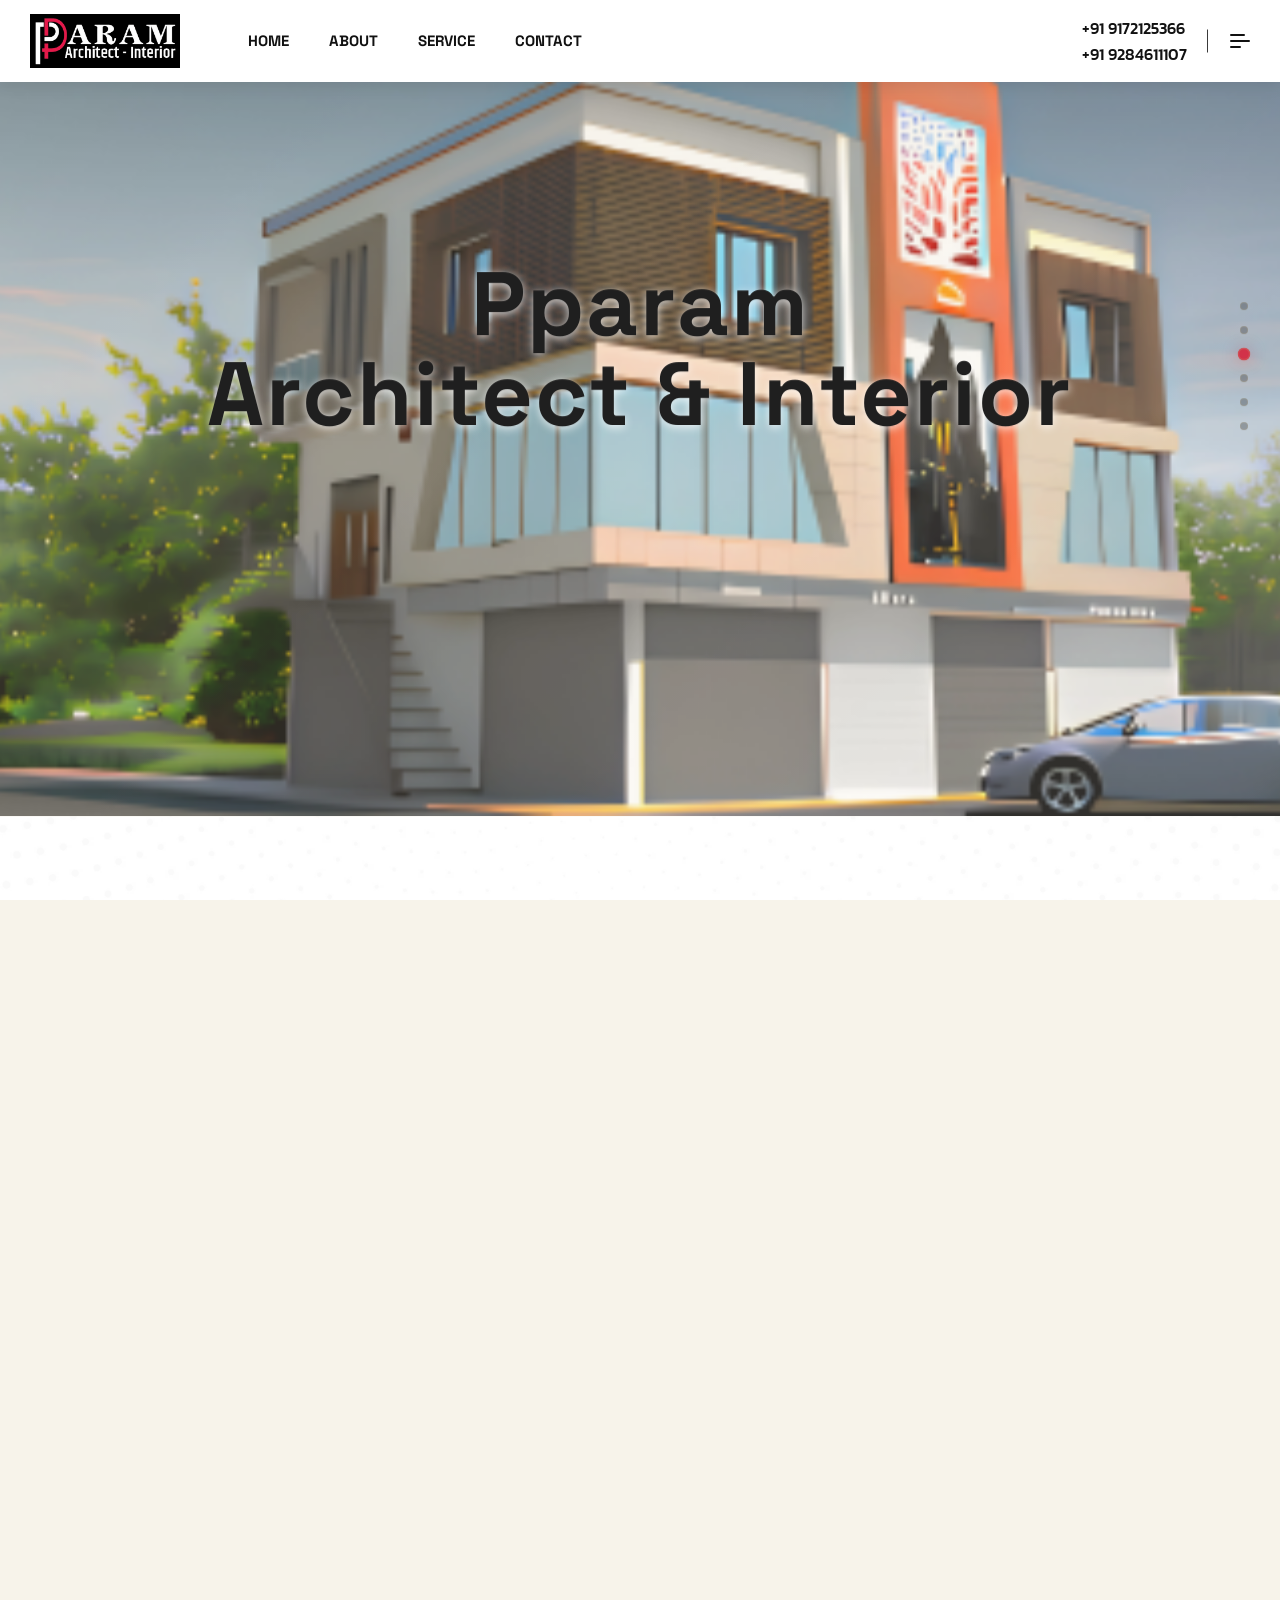
==== commit c7cd0f61: "Replace scroll-jacking hero with 1.5s auto-play carousel The hero pinned the page for ~600vh of scro" ====
--- a/index.html
+++ b/index.html
@@ -692,123 +692,35 @@
           </div>
         </section>
 
-        <!-- GSAP Multi-Directional Logic -->
+        <!-- Hero Auto-Play Carousel (page scrolls normally) -->
         <script>
           (function () {
             document.addEventListener("DOMContentLoaded", function () {
-              if (
-                typeof gsap === "undefined" ||
-                typeof ScrollTrigger === "undefined"
-              )
-                return;
-
-              gsap.registerPlugin(ScrollTrigger);
-
-              const wrap = document.getElementById("hero-panels-wrap");
-              const panels = gsap.utils.toArray("#hero-panels-wrap .h-panel");
-              const dots = gsap.utils.toArray(".h-nav-dots .h-dot");
+              const panels = Array.from(
+                document.querySelectorAll("#hero-panels-wrap .h-panel"),
+              );
+              const dots = Array.from(document.querySelectorAll(".h-nav-dots .h-dot"));
+              if (!panels.length) return;
+
+              panels.forEach((p, i) => {
+                p.style.transition = "opacity 0.8s ease-in-out";
+                p.style.opacity = i === 0 ? "1" : "0";
+                p.style.zIndex = i === 0 ? "2" : "1";
+              });
+
+              let active = 0;
               const total = panels.length;
-              const customEase = "cubic-bezier(0.2, 0.9, 0.4, 1.1)";
-
-              // Initially stack all except the first one out of view/ready for entry
-              panels.forEach((p, i) => {
-                if (i > 0) gsap.set(p, { opacity: 0, zIndex: i + 1 });
-              });
-
-              const tl = gsap.timeline({
-                scrollTrigger: {
-                  trigger: "#pparam-hero",
-                  start: "top top",
-                  end: "+=" + total * 100 + "%",
-                  pin: true,
-                  scrub: 0.8,
-                  snap: 1 / (total - 1),
-                  onUpdate: (self) => {
-                    const progress = self.progress * (total - 1);
-                    const activeIndex = Math.round(progress);
-                    dots.forEach((dot, idx) => {
-                      dot.classList.toggle("active", idx === activeIndex);
-                    });
-                  },
-                },
-              });
-
-              // Directional Logic
-              // Slide 2: From TOP
-              tl.fromTo(
-                panels[1],
-                { yPercent: -100, rotateX: 15, opacity: 0 },
-                { yPercent: 0, rotateX: 0, opacity: 1, ease: customEase },
-              ).to(
-                panels[0],
-                {
-                  scale: 0.9,
-                  filter: "blur(10px)",
-                  opacity: 0.5,
-                  ease: "none",
-                },
-                "<",
-              );
-
-              // Slide 3: From RIGHT
-              tl.fromTo(
-                panels[2],
-                { xPercent: 100, rotateY: 15, opacity: 0 },
-                { xPercent: 0, rotateY: 0, opacity: 1, ease: customEase },
-              ).to(
-                panels[1],
-                {
-                  scale: 0.93,
-                  filter: "blur(5px)",
-                  opacity: 0.3,
-                  ease: "none",
-                },
-                "<",
-              );
-
-              // Slide 4: From LEFT
-              tl.fromTo(
-                panels[3],
-                { xPercent: -100, rotateY: -15, opacity: 0 },
-                { xPercent: 0, rotateY: 0, opacity: 1, ease: customEase },
-              ).to(
-                panels[2],
-                { scale: 0.95, yPercent: 5, opacity: 0, ease: "none" },
-                "<",
-              );
-
-              // Slide 5: From BOTTOM
-              tl.fromTo(
-                panels[4],
-                { yPercent: 100, skewY: 5, opacity: 0 },
-                { yPercent: 0, skewY: 0, opacity: 1, ease: customEase },
-              ).to(
-                panels[3],
-                {
-                  scale: 0.8,
-                  filter: "brightness(0.3)",
-                  opacity: 0,
-                  ease: "none",
-                },
-                "<",
-              );
-
-              // Slide 6: From TOP-RIGHT (Diagonal)
-              tl.fromTo(
-                panels[5],
-                { xPercent: 100, yPercent: -100, rotate: 5, opacity: 0 },
-                {
-                  xPercent: 0,
-                  yPercent: 0,
-                  rotate: 0,
-                  opacity: 1,
-                  ease: customEase,
-                },
-              ).to(
-                panels[4],
-                { xPercent: -20, opacity: 0, ease: "none" },
-                "<",
-              );
+              const INTERVAL_MS = 1500;
+
+              setInterval(function () {
+                const next = (active + 1) % total;
+                panels[active].style.opacity = "0";
+                panels[active].style.zIndex = "1";
+                panels[next].style.opacity = "1";
+                panels[next].style.zIndex = "2";
+                dots.forEach((d, i) => d.classList.toggle("active", i === next));
+                active = next;
+              }, INTERVAL_MS);
             });
           })();
         </script>
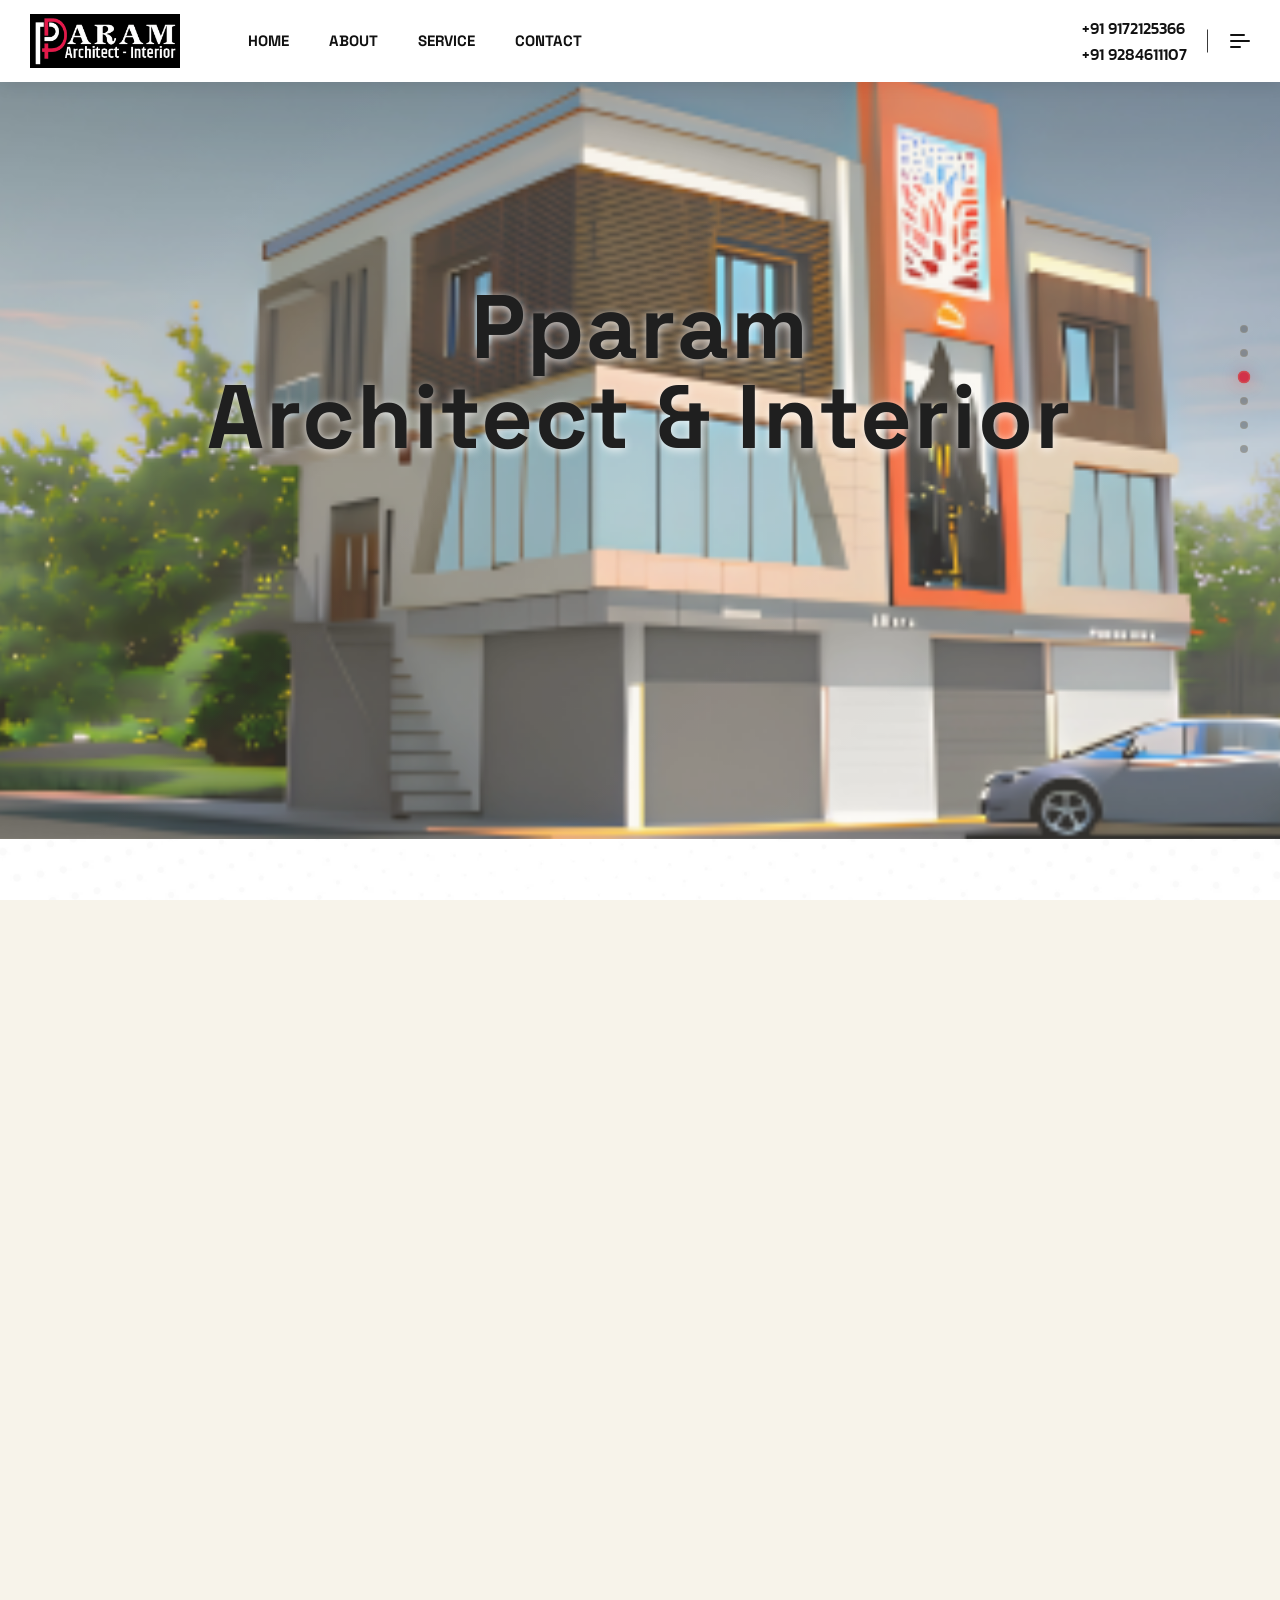
==== commit 6688d0c2: "Update project count to 700+ clients across all pages Replace stale "200 projects" copy with "700+ c" ====
--- a/index.html
+++ b/index.html
@@ -65,7 +65,7 @@
       "url": "https://pparamarchitect.com",
       "logo": "https://pparamarchitect.com/assets/pparam-logo-new.png",
       "image": "https://pparamarchitect.com/assets/logo-new.png",
-      "description": "Pparam Architect & Interior offers expert architectural planning, interior design, Vastu consultancy, and construction services with over 10 years of experience across Maharashtra. We have successfully completed more than 200 residential, commercial, and industrial civil and interior projects.",
+      "description": "Pparam Architect & Interior offers expert architectural planning, interior design, Vastu consultancy, and construction services with over 10 years of experience across Maharashtra. We have successfully served more than 700+ residential, commercial, and industrial clients across civil and interior projects.",
       "foundingDate": "2014",
       "numberOfEmployees": 15,
       "founder": {
@@ -134,7 +134,7 @@
       "@type": "LocalBusiness",
       "@id": "https://pparamarchitect.com/#localbusiness",
       "name": "Pparam Architect & Interior",
-      "description": "Expert architectural planning, interior design, Vastu consultancy, and construction services across Maharashtra with over 10 years of experience and 200+ successful projects.",
+      "description": "Expert architectural planning, interior design, Vastu consultancy, and construction services across Maharashtra with over 10 years of experience and 700+ happy clients.",
       "image": "https://pparamarchitect.com/assets/pparam-logo-new.png",
       "url": "https://pparamarchitect.com",
       "telephone": "+919172125366",
@@ -748,8 +748,8 @@
                           last 10 years,<b style="color: red;"> with Council of Architecture Reg. No. CA/2010/49783,
                             serving projects all over Maharashtra </b>.
                           The company operates office projects from Aurangabad.
-                          <b style="color: red;">We have successfully completed more than 200 residential, commercial,
-                            and industrial civil and interior
+                          <b style="color: red;">We have successfully served more than 700+ residential, commercial,
+                            and industrial clients across civil and interior
                             projects. </b>
                         </p>
                       </div>
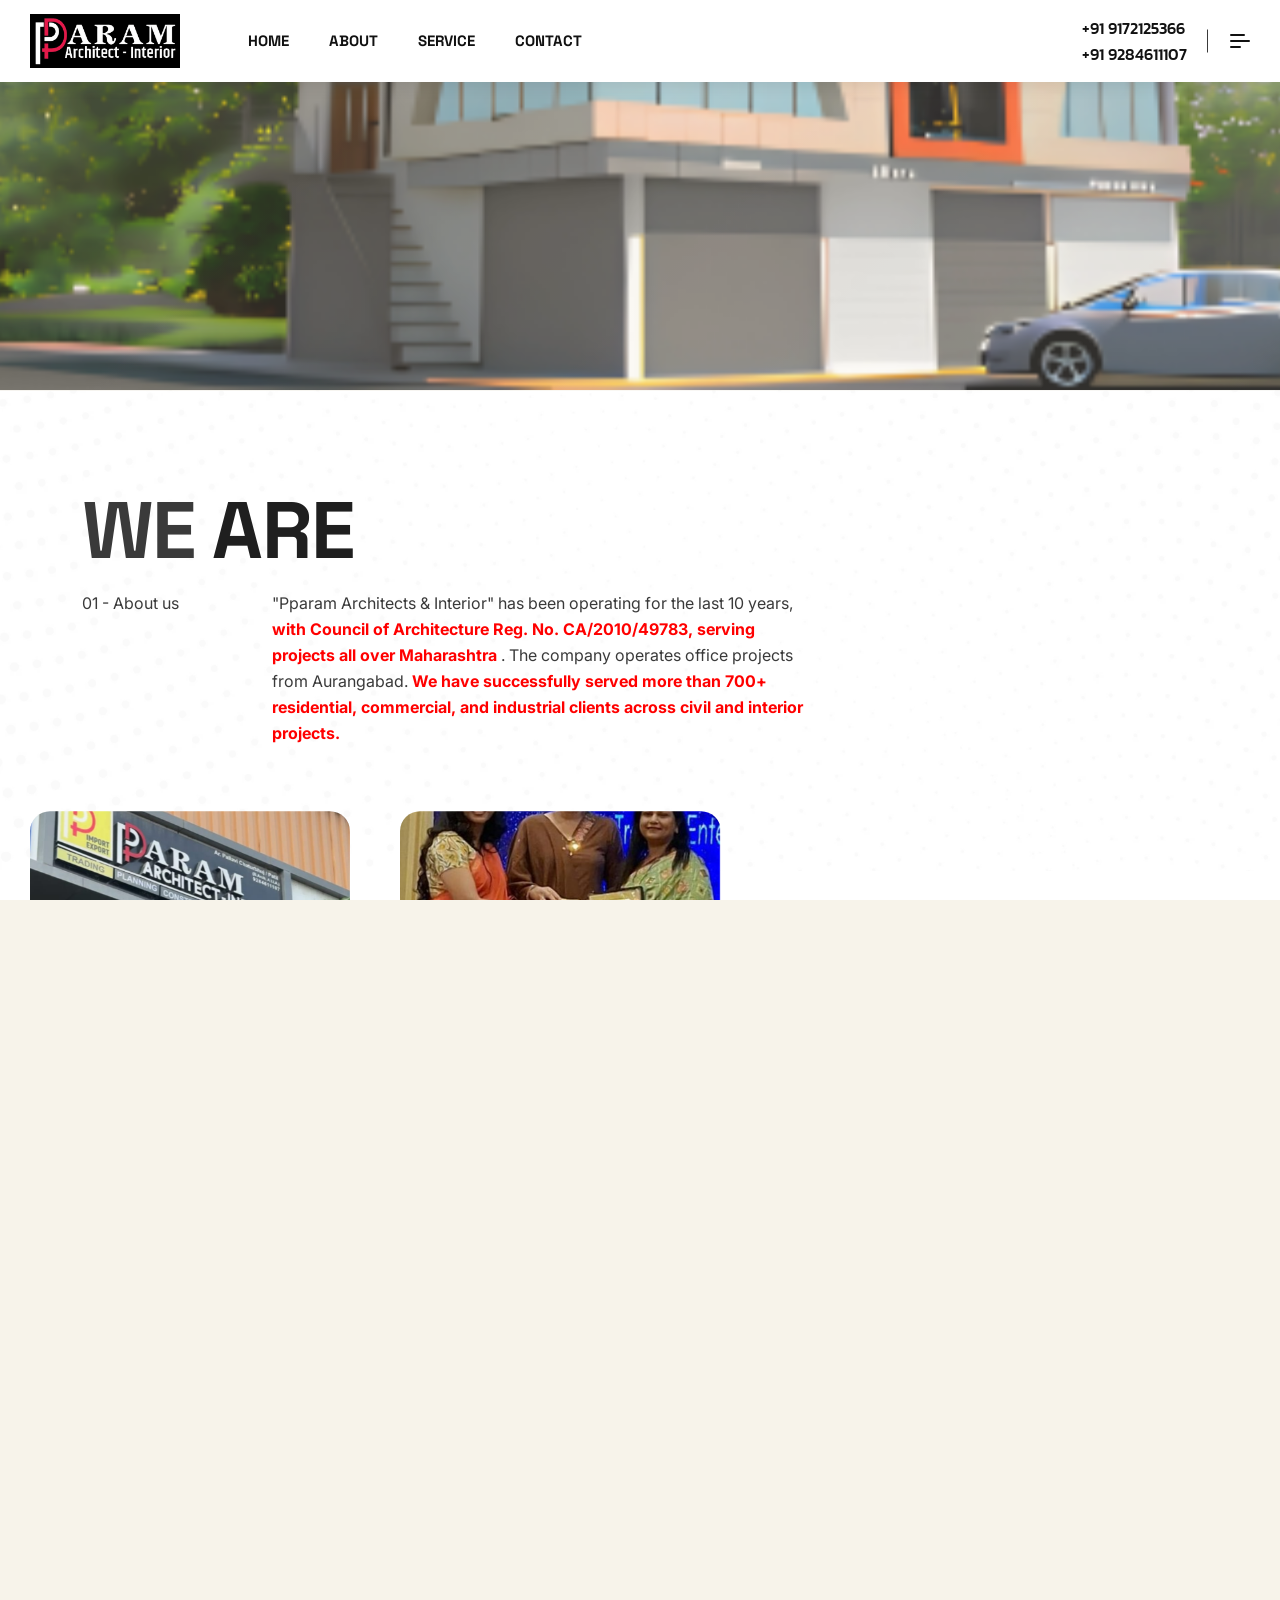
==== commit 0b242732: "Per-service detail pages and Living Room label fix - Rename the second "Office Decor Partition View"" ====
--- a/index.html
+++ b/index.html
@@ -839,7 +839,7 @@
                   </div>
                   <div class="al-service-archi-content">
                     <h3 class="al-service-archi-title">
-                      <a href="service.html">Architectural<br />
+                      <a href="service.html#architectural-planning">Architectural<br />
                         Planning</a>
                     </h3>
                     <p class="mb-20">
@@ -857,7 +857,7 @@
                   </div>
                   <div class="al-service-archi-content">
                     <h3 class="al-service-archi-title">
-                      <a href="service.html">Interior<br />
+                      <a href="service.html#interior-design">Interior<br />
                         Design</a>
                     </h3>
                     <p class="mb-20">
@@ -876,7 +876,7 @@
                   </div>
                   <div class="al-service-archi-content">
                     <h3 class="al-service-archi-title">
-                      <a href="service.html">Industrial<br />
+                      <a href="service.html#industrial-design">Industrial<br />
                         Design</a>
                     </h3>
                     <p class="mb-20">
@@ -894,7 +894,7 @@
                   </div>
                   <div class="al-service-archi-content">
                     <h3 class="al-service-archi-title">
-                      <a href="service.html">Vastu<br />
+                      <a href="service.html#vastu-consultancy">Vastu<br />
                         Consultancy</a>
                     </h3>
                     <p class="mb-20">
@@ -912,7 +912,7 @@
                   </div>
                   <div class="al-service-archi-content">
                     <h3 class="al-service-archi-title">
-                      <a href="service.html">Renovations <br> & Remodeling</a>
+                      <a href="service.html#renovations">Renovations <br> & Remodeling</a>
                     </h3>
                     <p class="mb-20">
                       Transforming old structures into modern, functional, and
@@ -929,7 +929,7 @@
                   </div>
                   <div class="al-service-archi-content">
                     <h3 class="al-service-archi-title">
-                      <a href="service.html">Graphics<br />
+                      <a href="service.html#graphics-design">Graphics<br />
                         Design</a>
                     </h3>
                     <p class="mb-20">
@@ -948,7 +948,7 @@
                   </div>
                   <div class="al-service-archi-content">
                     <h3 class="al-service-archi-title">
-                      <a href="service.html">Construction<br />
+                      <a href="service.html#construction-works">Construction<br />
                         Works</a>
                     </h3>
                     <p class="mb-20">
@@ -967,7 +967,7 @@
                   </div>
                   <div class="al-service-archi-content">
                     <h3 class="al-service-archi-title">
-                      <a href="service.html">Land<br />
+                      <a href="service.html#land-developers">Land<br />
                         Developers</a>
                     </h3>
                     <p class="mb-20">
@@ -1256,7 +1256,7 @@
                   <div class="al-project-archi-content">
                     <div class="al-project-archi-meta mb-15"></div>
                     <h3 class="al-project-archi-title-sm m-0">
-                      <a href="index.html">Office Decor Partition View</a>
+                      <a href="index.html">Living Room Interior</a>
                     </h3>
                     <div class="al-project-archi-icon">
                       <a class="tp-left-right" href="index.html">
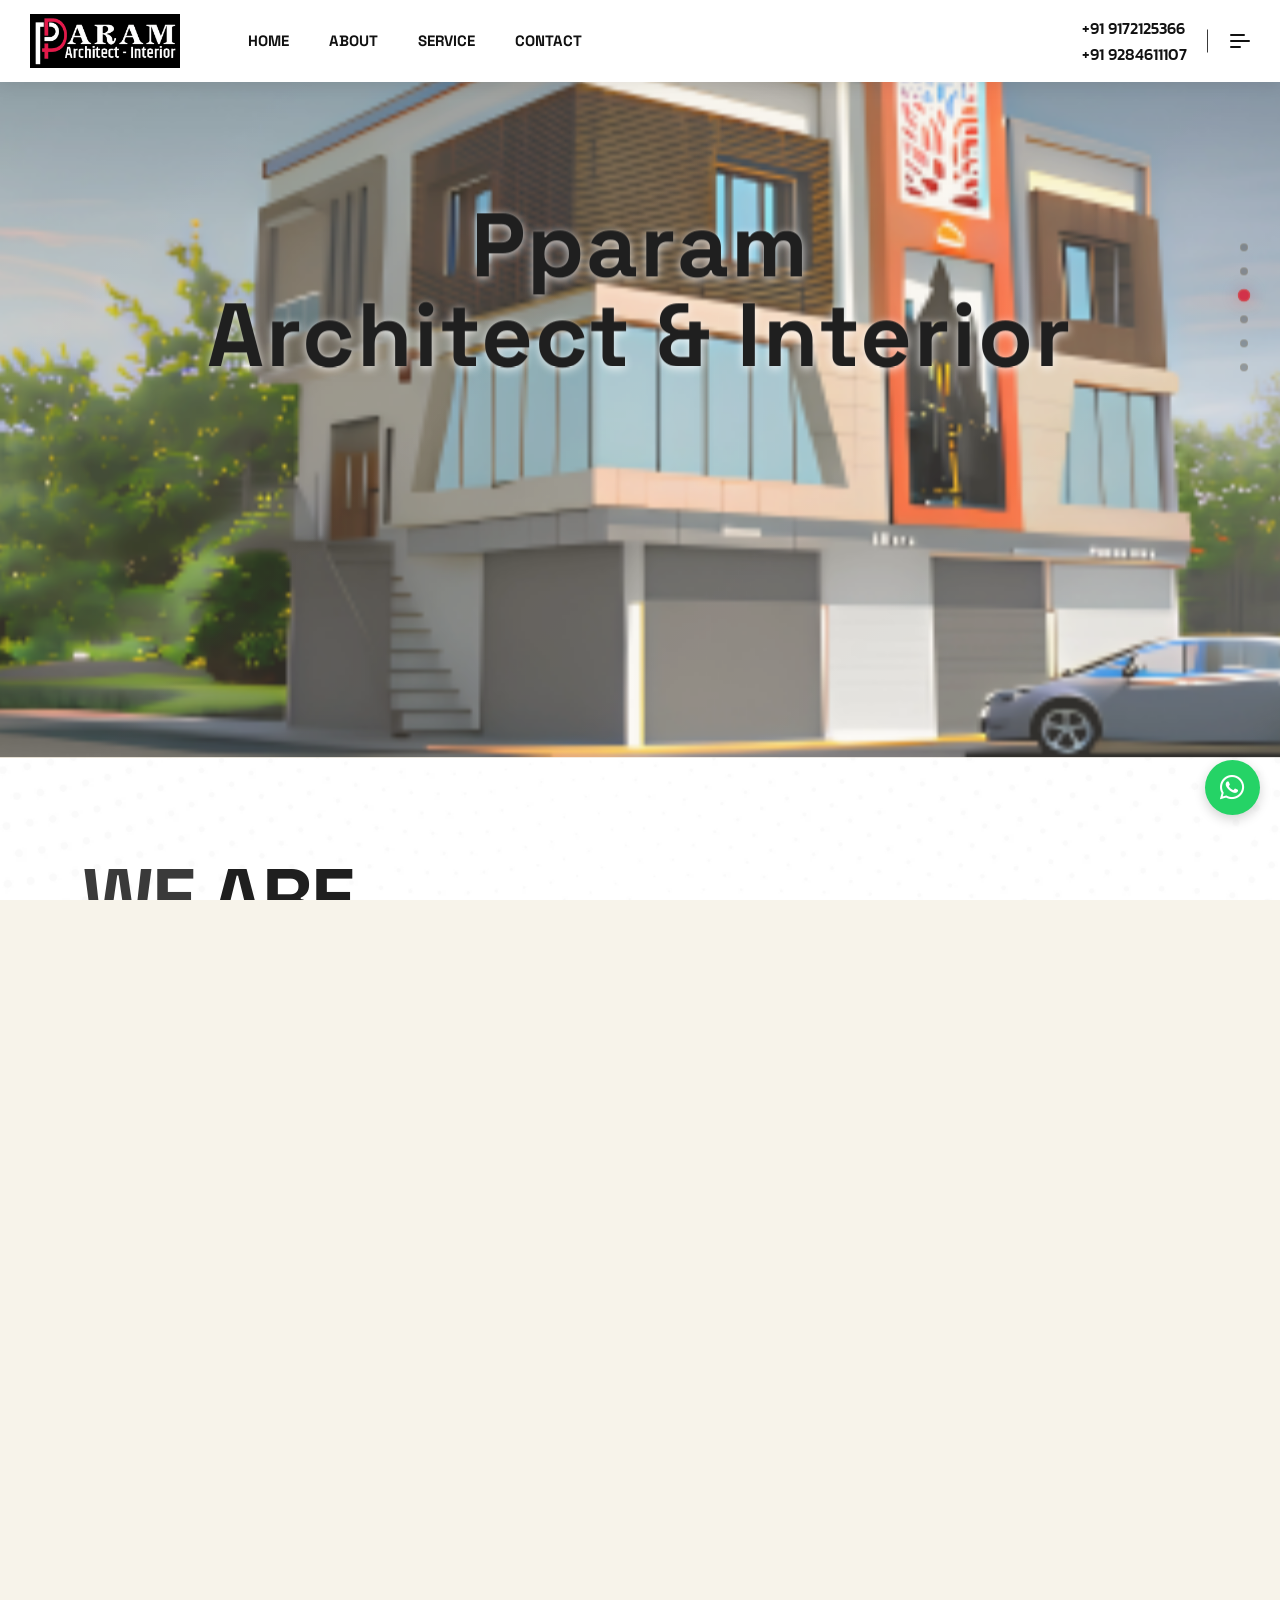
==== commit 6b034ebf: "Add floating WhatsApp button site-wide and fix 'Wining Wards' typo - New .whatsappFloat style in mai" ====
--- a/index.html
+++ b/index.html
@@ -400,6 +400,11 @@
   </div>
   <!-- End magic cursor -->
 
+  <!-- whatsapp float -->
+  <a class="whatsappFloat" href="https://wa.me/919284611107" target="_blank" rel="noopener" aria-label="Chat on WhatsApp">
+    <i class="fa-brands fa-whatsapp"></i>
+  </a>
+
   <!-- backtotop area start -->
   <div class="scrollToTop">
     <div class="arrowUp">
--- a/assets/css/main.css
+++ b/assets/css/main.css
@@ -3640,6 +3640,43 @@
     transform: translateY(-15%);
 }
 
+/*  WhatsApp floating button
+/*----------------------------------------*/
+
+.whatsappFloat {
+    position: fixed;
+    bottom: 85px;
+    right: 20px;
+    width: 55px;
+    height: 55px;
+    background-color: #25d366;
+    color: #fff;
+    border-radius: 50%;
+    display: flex;
+    align-items: center;
+    justify-content: center;
+    font-size: 28px;
+    text-decoration: none;
+    z-index: 999;
+    box-shadow: 0 4px 12px rgba(0, 0, 0, 0.18);
+    transition: transform 0.3s ease, background-color 0.3s ease;
+}
+
+.whatsappFloat:hover {
+    background-color: #1ebe57;
+    color: #fff;
+    transform: translateY(-4px);
+}
+
+@media only screen and (max-width: 991px) {
+    .whatsappFloat {
+        bottom: 65px;
+        width: 45px;
+        height: 45px;
+        font-size: 22px;
+    }
+}
+
 .scrollToTop .arrowUp {
     position: absolute;
     left: 0;
